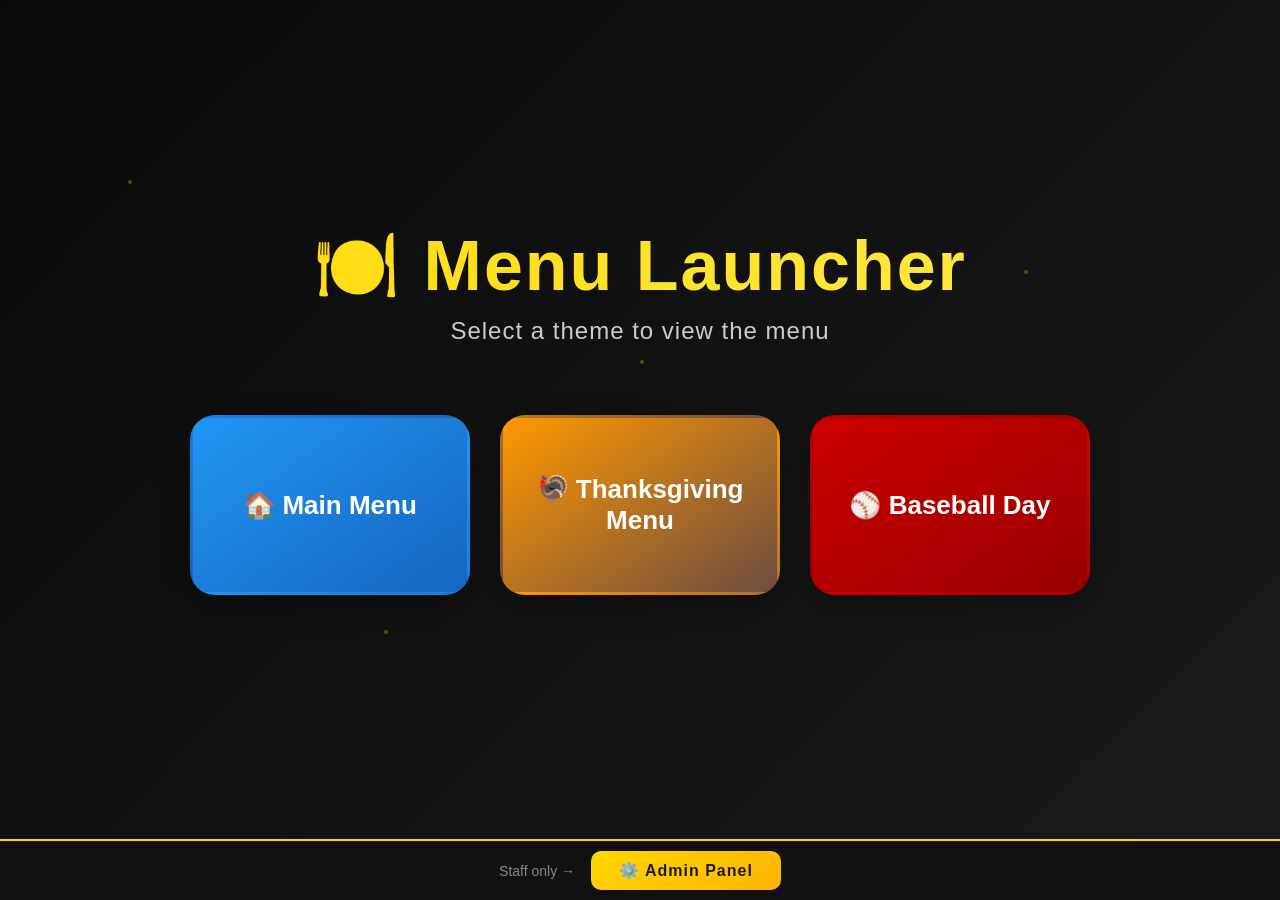
==== index.html @ f3fb2048 "Add files via upload" ====
<!DOCTYPE html>
<html lang="en">
<head>
<meta charset="UTF-8">
<meta name="viewport" content="width=device-width, initial-scale=1.0">
<title>Menu Launcher</title>
<style>
* { margin: 0; padding: 0; box-sizing: border-box; }

body {
  background: linear-gradient(135deg, #0a0a0a 0%, #1a1a1a 100%);
  color: white;
  font-family: 'Segoe UI', Tahoma, Geneva, Verdana, sans-serif;
  text-align: center;
  min-height: 100vh;
  display: flex;
  flex-direction: column;
  justify-content: center;
  align-items: center;
  padding: 20px 20px 80px;
  overflow-x: hidden;
}

@keyframes float {
  0%, 100% { transform: translateY(0px) rotate(0deg); }
  50% { transform: translateY(-20px) rotate(180deg); }
}
.background-decoration {
  position: fixed; top: 0; left: 0; width: 100%; height: 100%;
  overflow: hidden; z-index: 0; pointer-events: none;
}
.particle {
  position: absolute; width: 4px; height: 4px;
  background: rgba(255,215,0,0.3); border-radius: 50%;
  animation: float 6s infinite ease-in-out;
}
.particle:nth-child(1){left:10%;top:20%;animation-delay:0s}
.particle:nth-child(2){left:80%;top:30%;animation-delay:1s}
.particle:nth-child(3){left:30%;top:70%;animation-delay:2s}
.particle:nth-child(4){left:70%;top:60%;animation-delay:1.5s}
.particle:nth-child(5){left:50%;top:40%;animation-delay:0.5s}

.content-wrapper {
  position: relative; z-index: 1;
  width: 100%; max-width: 1200px;
  animation: fadeIn 0.8s ease-out;
}

h1 {
  font-size: clamp(40px, 8vw, 70px); margin-bottom: 10px;
  background: linear-gradient(135deg, #ffd700, #ffed4e);
  -webkit-background-clip: text; -webkit-text-fill-color: transparent; background-clip: text;
  animation: titleGlow 3s ease-in-out infinite;
  font-weight: 800; letter-spacing: 2px;
}
@keyframes titleGlow {
  0%,100%{filter:drop-shadow(0 0 10px rgba(255,215,0,.5))}
  50%    {filter:drop-shadow(0 0 20px rgba(255,215,0,.8))}
}
.subtitle { font-size: clamp(18px,3vw,24px); margin-bottom: 50px; color: #ccc; letter-spacing: 1px; }

/* ── Launcher buttons ── */
.launcher { display: flex; justify-content: center; gap: 30px; flex-wrap: wrap; padding: 20px; }

.button {
  width: 280px; height: 180px; border-radius: 25px;
  font-size: 26px; font-weight: bold; cursor: pointer;
  border: 3px solid transparent;
  transition: all 0.4s cubic-bezier(0.175,0.885,0.32,1.275);
  position: relative; overflow: hidden;
  box-shadow: 0 10px 30px rgba(0,0,0,0.3);
  display: flex; align-items: center; justify-content: center;
  text-decoration: none; color: white;
}
.button::before {
  content:''; position:absolute; top:0; left:-100%; width:100%; height:100%;
  background: linear-gradient(90deg,transparent,rgba(255,255,255,0.2),transparent);
  transition: left 0.5s;
}
.button:hover::before { left: 100%; }
.button:hover { transform: translateY(-10px) scale(1.05); box-shadow: 0 20px 40px rgba(0,0,0,0.4); border-color: rgba(255,215,0,0.5); }
.button:active { transform: translateY(-5px) scale(1.02); }
.button:focus  { outline: 3px solid #ffd700; outline-offset: 3px; }

.main        { background: linear-gradient(145deg,#2196f3,#1565c0); }
.main:hover  { background: linear-gradient(145deg,#42a5f5,#1976d2); }
.christmas   { background: linear-gradient(145deg,#c62828,#2e7d32); }
.christmas:hover { background: linear-gradient(145deg,#e53935,#43a047); }
.thanksgiving{ background: linear-gradient(145deg,#ff9800,#6d4c41); }
.thanksgiving:hover { background: linear-gradient(145deg,#ffa726,#795548); }
.baseball    { background: linear-gradient(145deg,#cc0000,#990000); }
.baseball:hover { background: linear-gradient(145deg,#e60000,#cc0000); }

.button:nth-child(1){animation:fadeIn .6s ease-out .2s backwards}
.button:nth-child(2){animation:fadeIn .6s ease-out .4s backwards}
.button:nth-child(3){animation:fadeIn .6s ease-out .6s backwards}
.button:nth-child(4){animation:fadeIn .6s ease-out .8s backwards}

/* ── Admin tab bar ── */
.admin-tab-bar {
  position: fixed; bottom: 0; left: 0; right: 0;
  background: #111; border-top: 2px solid #ffd700;
  display: flex; align-items: center; justify-content: center; gap: 16px;
  padding: 10px 20px; z-index: 100;
}
.admin-tab-bar-label { color: #888; font-size: 14px; }
.admin-open-btn {
  background: linear-gradient(145deg,#ffd700,#ffb300);
  color: #1a1a1a; font-size: 16px; font-weight: bold;
  border: none; border-radius: 10px; padding: 10px 28px;
  cursor: pointer; transition: all 0.3s; letter-spacing: 1px;
}
.admin-open-btn:hover { background: linear-gradient(145deg,#ffed4e,#ffd700); transform: translateY(-2px); box-shadow: 0 4px 14px rgba(255,215,0,0.4); }

/* ── Admin overlay ── */
#adminOverlay {
  display: none; position: fixed; inset: 0;
  background: rgba(0,0,0,0.88); z-index: 200;
  overflow-y: auto; padding: 30px 20px 80px;
}
#adminOverlay.open { display: block; }

.admin-panel {
  max-width: 920px; margin: 0 auto;
  background: #1e1e1e; border: 2px solid #ffd700;
  border-radius: 20px; padding: 30px;
  animation: fadeIn 0.3s ease-out;
}
.admin-panel-header { display: flex; align-items: flex-start; justify-content: space-between; margin-bottom: 6px; }
.admin-panel h2 { font-size: 30px; color: #ffd700; letter-spacing: 2px; }
.admin-sub { color: #888; font-size: 13px; margin-bottom: 22px; }
.close-admin-btn {
  background: #2a2a2a; color: #fff; border: 1px solid #444;
  border-radius: 8px; padding: 8px 16px; font-size: 15px;
  cursor: pointer; transition: all 0.2s; flex-shrink: 0;
}
.close-admin-btn:hover { background: #444; }

/* Category tabs */
.admin-tabs { display: flex; gap: 6px; flex-wrap: wrap; margin-bottom: 20px; border-bottom: 2px solid #2a2a2a; padding-bottom: 10px; }
.admin-tab {
  padding: 8px 16px; border-radius: 8px 8px 0 0; border: none;
  background: #2a2a2a; color: #888; font-size: 14px; font-weight: bold;
  cursor: pointer; transition: all 0.2s;
}
.admin-tab.active,.admin-tab:hover { background: #ffd700; color: #1a1a1a; }

.admin-section { display: none; }
.admin-section.active { display: block; }

/* Item rows */
.admin-item-list { display: flex; flex-direction: column; gap: 8px; margin-bottom: 20px; max-height: 340px; overflow-y: auto; padding-right: 4px; }
.admin-item-row {
  display: flex; align-items: center; gap: 10px;
  background: #252525; border: 1px solid #383838; border-radius: 10px; padding: 10px 14px;
  transition: border-color 0.2s;
}
.admin-item-row:hover { border-color: #ffd700; }
.admin-item-row img { width: 48px; height: 48px; object-fit: cover; border-radius: 8px; border: 2px solid #444; flex-shrink: 0; }
.admin-item-info { flex: 1; text-align: left; min-width: 0; }
.admin-item-info .iname { font-size: 15px; font-weight: bold; color: #fff; white-space: nowrap; overflow: hidden; text-overflow: ellipsis; }
.admin-item-info .iprice { font-size: 13px; color: #ffd700; }
.admin-item-actions { display: flex; gap: 6px; align-items: center; flex-shrink: 0; }

.oos-toggle { padding: 5px 11px; border-radius: 6px; border: none; font-size: 11px; font-weight: bold; cursor: pointer; transition: all 0.2s; white-space: nowrap; }
.oos-toggle.in-stock  { background: #2e7d32; color: #fff; }
.oos-toggle.out-stock { background: #b71c1c; color: #fff; }
.oos-toggle:hover { opacity: 0.85; transform: scale(1.04); }
.edit-btn-a { padding: 5px 11px; background: #1565c0; color: #fff; border: none; border-radius: 6px; font-size: 13px; cursor: pointer; transition: all 0.2s; }
.edit-btn-a:hover { background: #1e88e5; }
.del-btn-a  { padding: 5px 9px; background: #7a0c02; color: #fff; border: none; border-radius: 6px; font-size: 14px; cursor: pointer; transition: all 0.2s; }
.del-btn-a:hover { background: #c62828; }

/* Add form */
.add-item-form { background: #242424; border: 1px solid #333; border-radius: 12px; padding: 18px; }
.add-item-form h3 { color: #ffd700; margin-bottom: 14px; font-size: 16px; }
.form-row { display: grid; grid-template-columns: 1fr 1fr; gap: 10px; margin-bottom: 10px; }
.form-row.full { grid-template-columns: 1fr; }
.form-group { display: flex; flex-direction: column; gap: 4px; text-align: left; }
.form-group label { font-size: 12px; color: #999; font-weight: bold; text-transform: uppercase; letter-spacing: .5px; }
.form-group input, .form-group select {
  padding: 9px 12px; border-radius: 8px; border: 2px solid #383838;
  background: #1a1a1a; color: #fff; font-size: 14px; transition: border-color 0.2s;
}
.form-group input:focus, .form-group select:focus { outline: none; border-color: #ffd700; }
.add-btn-a {
  width: 100%; padding: 11px; background: linear-gradient(145deg,#ffd700,#ffb300);
  color: #1a1a1a; border: none; border-radius: 10px; font-size: 16px; font-weight: bold;
  cursor: pointer; margin-top: 4px; transition: all 0.3s;
}
.add-btn-a:hover { background: linear-gradient(145deg,#ffed4e,#ffd700); transform: translateY(-2px); }

/* Status bar */
.status-bar { text-align: center; font-size: 13px; color: #777; margin-top: 18px; padding: 8px 12px; background: #141414; border-radius: 8px; border: 1px solid #2a2a2a; }
.status-bar b { color: #ffd700; }

/* Export */
.export-area { width: 100%; height: 220px; background: #111; color: #7fff7f; border: 1px solid #2a2a2a; border-radius: 8px; padding: 12px; font-size: 12px; font-family: monospace; resize: vertical; margin-top: 10px; }
.export-row { display: flex; gap: 10px; margin-top: 10px; flex-wrap: wrap; }
.exp-btn { padding: 10px 20px; color: #fff; border: none; border-radius: 8px; font-size: 14px; font-weight: bold; cursor: pointer; transition: all 0.2s; }
.exp-btn.green { background: #2e7d32; }
.exp-btn.green:hover { background: #43a047; }
.exp-btn.blue  { background: #1565c0; }
.exp-btn.blue:hover  { background: #1e88e5; }

/* Edit modal */
#editModal { display: none; position: fixed; inset: 0; background: rgba(0,0,0,0.75); z-index: 300; align-items: center; justify-content: center; }
#editModal.open { display: flex; }
.edit-box { background: #1e1e1e; border: 2px solid #ffd700; border-radius: 16px; padding: 28px; width: 100%; max-width: 420px; animation: fadeIn 0.2s ease-out; }
.edit-box h3 { color: #ffd700; margin-bottom: 16px; font-size: 20px; }
.edit-field { width: 100%; padding: 9px 12px; border-radius: 8px; border: 2px solid #383838; background: #1a1a1a; color: #fff; font-size: 14px; margin-bottom: 12px; display: block; }
.edit-field:focus { outline: none; border-color: #ffd700; }
.edit-actions { display: flex; gap: 10px; margin-top: 6px; }
.save-edit { flex:1; padding:10px; background:linear-gradient(145deg,#ffd700,#ffb300); color:#1a1a1a; border:none; border-radius:8px; font-size:16px; font-weight:bold; cursor:pointer; }
.cancel-edit { padding:10px 18px; background:#2a2a2a; color:#fff; border:none; border-radius:8px; font-size:16px; cursor:pointer; }

@keyframes fadeIn { from{opacity:0;transform:translateY(14px)} to{opacity:1;transform:translateY(0)} }

@media(max-width:768px){
  .launcher{gap:20px;padding:10px}
  .button{width:100%;max-width:350px;height:150px;font-size:22px}
  .form-row{grid-template-columns:1fr}
  .admin-item-actions{flex-wrap:wrap}
}
</style>
</head>
<body>

<div class="background-decoration">
  <div class="particle"></div><div class="particle"></div><div class="particle"></div>
  <div class="particle"></div><div class="particle"></div>
</div>

<div class="content-wrapper">
  <h1>🍽️ Menu Launcher</h1>
  <p class="subtitle">Select a theme to view the menu</p>

  <div class="launcher">
    <a href="main/index.html"               class="button main"        aria-label="Main menu">🏠 Main Menu</a>
    <a href="Thanksgiving theme/index.html" class="button thanksgiving" aria-label="Thanksgiving menu">🦃 Thanksgiving Menu</a>
    <a href="Baseball theme/index.html"     class="button baseball"    aria-label="Baseball day menu">⚾ Baseball Day</a>
  </div>
</div>

<!-- ── Admin tab bar ── -->
<div class="admin-tab-bar">
  <span class="admin-tab-bar-label">Staff only →</span>
  <button class="admin-open-btn" onclick="openAdmin()">⚙️ Admin Panel</button>
</div>

<!-- ── Admin Overlay ── -->
<div id="adminOverlay">
  <div class="admin-panel">
    <div class="admin-panel-header">
      <div>
        <h2>⚙️ Admin Panel</h2>
        <p class="admin-sub">Add, edit, remove items & toggle stock. Use <b style="color:#ffd700">Export JSON</b> tab to save your changes to <b style="color:#ffd700">items.json</b>.</p>
      </div>
      <button class="close-admin-btn" onclick="closeAdmin()">✕ Close</button>
    </div>

    <div class="admin-tabs">
      <button class="admin-tab active" onclick="switchTab('foodColumn',this)">🌮 Food</button>
      <button class="admin-tab"        onclick="switchTab('drinkColumn',this)">🥤 Drinks</button>
      <button class="admin-tab"        onclick="switchTab('snackColumn',this)">🍬 Snacks</button>
      <button class="admin-tab"        onclick="switchTab('snackColumn2',this)">🍿 More Snacks</button>
      <button class="admin-tab"        onclick="switchTab('export',this)">📋 Export JSON</button>
    </div>

    <!-- Food -->
    <div class="admin-section active" id="tab-foodColumn">
      <div class="admin-item-list" id="list-foodColumn"></div>
      <div class="add-item-form">
        <h3>➕ Add to Food</h3>
        <div class="form-row">
          <div class="form-group"><label>Name</label><input type="text" id="add-name-foodColumn" placeholder="e.g., Hot Dog"></div>
          <div class="form-group"><label>Price</label><input type="text" id="add-price-foodColumn" placeholder="e.g., 3.00"></div>
        </div>
        <div class="form-row full">
          <div class="form-group"><label>Image Path</label><input type="text" id="add-img-foodColumn" placeholder="e.g., ../images/hotdog.jpg"></div>
        </div>
        <button class="add-btn-a" onclick="addItem('foodColumn')">➕ Add Item</button>
      </div>
    </div>

    <!-- Drinks -->
    <div class="admin-section" id="tab-drinkColumn">
      <div class="admin-item-list" id="list-drinkColumn"></div>
      <div class="add-item-form">
        <h3>➕ Add to Drinks</h3>
        <div class="form-row">
          <div class="form-group"><label>Name</label><input type="text" id="add-name-drinkColumn" placeholder="e.g., Lemonade"></div>
          <div class="form-group"><label>Price</label><input type="text" id="add-price-drinkColumn" placeholder="e.g., 2.00"></div>
        </div>
        <div class="form-row full">
          <div class="form-group"><label>Image Path</label><input type="text" id="add-img-drinkColumn" placeholder="e.g., ../images/lemonade.jpg"></div>
        </div>
        <button class="add-btn-a" onclick="addItem('drinkColumn')">➕ Add Item</button>
      </div>
    </div>

    <!-- Snacks -->
    <div class="admin-section" id="tab-snackColumn">
      <div class="admin-item-list" id="list-snackColumn"></div>
      <div class="add-item-form">
        <h3>➕ Add to Snacks</h3>
        <div class="form-row">
          <div class="form-group"><label>Name</label><input type="text" id="add-name-snackColumn" placeholder="e.g., Fruit Snacks"></div>
          <div class="form-group"><label>Price</label><input type="text" id="add-price-snackColumn" placeholder="e.g., 1.00"></div>
        </div>
        <div class="form-row full">
          <div class="form-group"><label>Image Path</label><input type="text" id="add-img-snackColumn" placeholder="e.g., ../images/fruitsnacks.jpg"></div>
        </div>
        <button class="add-btn-a" onclick="addItem('snackColumn')">➕ Add Item</button>
      </div>
    </div>

    <!-- More Snacks -->
    <div class="admin-section" id="tab-snackColumn2">
      <div class="admin-item-list" id="list-snackColumn2"></div>
      <div class="add-item-form">
        <h3>➕ Add to More Snacks</h3>
        <div class="form-row">
          <div class="form-group"><label>Name</label><input type="text" id="add-name-snackColumn2" placeholder="e.g., Trail Mix"></div>
          <div class="form-group"><label>Price</label><input type="text" id="add-price-snackColumn2" placeholder="e.g., 1.50"></div>
        </div>
        <div class="form-row full">
          <div class="form-group"><label>Image Path</label><input type="text" id="add-img-snackColumn2" placeholder="e.g., ../images/trailmix.jpg"></div>
        </div>
        <button class="add-btn-a" onclick="addItem('snackColumn2')">➕ Add Item</button>
      </div>
    </div>

    <!-- Export -->
    <div class="admin-section" id="tab-export">
      <p style="color:#888;margin-bottom:14px;line-height:1.6;">
        Changes you make here are <b style="color:#ffd700">live immediately</b> — all menu pages load from the same data.<br>
        Use the export below to save a backup or update <code style="background:#111;padding:2px 6px;border-radius:4px;color:#7fff7f">items.json</code> on disk so changes survive a browser reset.
      </p>
      <div class="export-row">
        <button class="exp-btn green" onclick="generateExport()">🔄 Generate JSON</button>
        <button class="exp-btn blue"  onclick="copyExport()">📋 Copy to Clipboard</button>
      </div>
      <textarea class="export-area" id="exportArea" readonly placeholder="Click Generate JSON..."></textarea>
    </div>

    <div class="status-bar" id="statusBar">
      Total items: <b id="totalCount">0</b> &nbsp;|&nbsp;
      Out of stock: <b id="oosCount">0</b> &nbsp;|&nbsp;
      Last saved: <b id="lastSaved">—</b>
    </div>
  </div>
</div>

<!-- Edit Modal -->
<div id="editModal">
  <div class="edit-box">
    <h3>✏️ Edit Item</h3>
    <label style="font-size:12px;color:#999;display:block;margin-bottom:4px;text-align:left">NAME</label>
    <input type="text" id="edit-name"  class="edit-field" placeholder="Item name">
    <label style="font-size:12px;color:#999;display:block;margin-bottom:4px;text-align:left">PRICE</label>
    <input type="text" id="edit-price" class="edit-field" placeholder="e.g., $3.00">
    <label style="font-size:12px;color:#999;display:block;margin-bottom:4px;text-align:left">IMAGE PATH</label>
    <input type="text" id="edit-img"   class="edit-field" placeholder="../images/example.jpg">
    <div class="edit-actions">
      <button class="save-edit"   onclick="saveEdit()">💾 Save</button>
      <button class="cancel-edit" onclick="closeEdit()">Cancel</button>
    </div>
  </div>
</div>

<script>
// ── Data: loaded from items.json, kept in sync via localStorage ───────────────
let menuData   = null;
let editTarget = null;

// Load items.json first, then overlay any adminMenuData changes on top
async function initAdminData() {
  let fromFile = null;
  try {
    const res = await fetch('items.json');
    if (res.ok) fromFile = await res.json();
  } catch(e) {}

  const fromStorage = localStorage.getItem('adminMenuData');

  if (fromStorage) {
    // localStorage wins — it has the latest admin edits
    menuData = JSON.parse(fromStorage);
  } else if (fromFile) {
    // First time opening admin — seed from items.json
    menuData = fromFile;
    // Normalize: items.json uses numeric prices, admin panel uses "$X.XX" strings
    ['foodColumn','drinkColumn','snackColumn','snackColumn2'].forEach(col => {
      (menuData[col]||[]).forEach(item => {
        if (typeof item.price === 'number') item.price = '$' + item.price.toFixed(2);
        // items.json uses "img" key; ensure compatibility
        if (!item.img && item.image) item.img = item.image;
        if (item.outOfStock === undefined) item.outOfStock = false;
      });
    });
    saveData(); // persist to localStorage so future opens use this
  } else {
    // No items.json and no localStorage — show empty state
    menuData = { foodColumn:[], drinkColumn:[], snackColumn:[], snackColumn2:[] };
  }

  renderAll();
  updateStatus();
}

// ── Persist & status ─────────────────────────────────────────────────────────
function saveData() {
  localStorage.setItem('adminMenuData', JSON.stringify(menuData));
  const t = new Date();
  document.getElementById('lastSaved').textContent = t.toLocaleTimeString([],{hour:'2-digit',minute:'2-digit'});
  updateStatus();
}

function updateStatus() {
  let total=0, oos=0;
  Object.values(menuData).forEach(col => col.forEach(i => { total++; if(i.outOfStock) oos++; }));
  document.getElementById('totalCount').textContent = total;
  document.getElementById('oosCount').textContent   = oos;
}

// ── Render item list ─────────────────────────────────────────────────────────
function renderList(col) {
  const el = document.getElementById('list-'+col);
  el.innerHTML = '';
  (menuData[col]||[]).forEach((item, idx) => {
    const row = document.createElement('div');
    row.className = 'admin-item-row';
    row.innerHTML = `
      <img src="${item.img}" alt="${item.name}"
        onerror="this.src='data:image/svg+xml,<svg xmlns=%22http://www.w3.org/2000/svg%22 width=%2248%22 height=%2248%22><rect width=%2248%22 height=%2248%22 fill=%22%23333%22/><text x=%2224%22 y=%2230%22 text-anchor=%22middle%22 fill=%22%23888%22 font-size=%2218%22>?</text></svg>'">
      <div class="admin-item-info">
        <div class="iname">${item.name}</div>
        <div class="iprice">${item.price}</div>
      </div>
      <div class="admin-item-actions">
        <button class="oos-toggle ${item.outOfStock?'out-stock':'in-stock'}" onclick="toggleOOS('${col}',${idx})">
          ${item.outOfStock ? '❌ Out' : '✅ In Stock'}
        </button>
        <button class="edit-btn-a" onclick="openEdit('${col}',${idx})">✏️</button>
        <button class="del-btn-a"  onclick="deleteItem('${col}',${idx})">🗑</button>
      </div>`;
    el.appendChild(row);
  });
  updateStatus();
}

function renderAll() {
  if (!menuData) return;
  ['foodColumn','drinkColumn','snackColumn','snackColumn2'].forEach(renderList);
}

// ── Tab switching ────────────────────────────────────────────────────────────
function switchTab(tab, btn) {
  document.querySelectorAll('.admin-tab').forEach(t => t.classList.remove('active'));
  btn.classList.add('active');
  document.querySelectorAll('.admin-section').forEach(s => s.classList.remove('active'));
  document.getElementById('tab-'+tab).classList.add('active');
}

// ── CRUD ─────────────────────────────────────────────────────────────────────
function toggleOOS(col, idx) {
  menuData[col][idx].outOfStock = !menuData[col][idx].outOfStock;
  saveData(); renderList(col);
}

function deleteItem(col, idx) {
  if (!confirm(`Remove "${menuData[col][idx].name}"?`)) return;
  menuData[col].splice(idx, 1);
  saveData(); renderList(col);
}

function addItem(col) {
  const name  = document.getElementById('add-name-'+col).value.trim();
  const price = document.getElementById('add-price-'+col).value.trim();
  const img   = document.getElementById('add-img-'+col).value.trim();
  if (!name||!price||!img) { alert('Please fill in all fields.'); return; }
  menuData[col].push({ name, price: price.startsWith('$')?price:'$'+price, img, outOfStock:false });
  saveData(); renderList(col);
  ['name','price','img'].forEach(f => document.getElementById('add-'+f+'-'+col).value='');
}

// ── Edit modal ───────────────────────────────────────────────────────────────
function openEdit(col, idx) {
  editTarget = {col, idx};
  const item = menuData[col][idx];
  document.getElementById('edit-name').value  = item.name;
  document.getElementById('edit-price').value = item.price;
  document.getElementById('edit-img').value   = item.img;
  document.getElementById('editModal').classList.add('open');
}

function saveEdit() {
  if (!editTarget) return;
  const {col, idx} = editTarget;
  const price = document.getElementById('edit-price').value.trim();
  menuData[col][idx] = {
    ...menuData[col][idx],
    name:  document.getElementById('edit-name').value.trim(),
    price: price.startsWith('$') ? price : '$'+price,
    img:   document.getElementById('edit-img').value.trim()
  };
  saveData(); renderList(col); closeEdit();
}

function closeEdit() {
  document.getElementById('editModal').classList.remove('open');
  editTarget = null;
}

// ── Admin open/close ─────────────────────────────────────────────────────────
let adminInitialized = false;
function openAdmin() {
  document.getElementById('adminOverlay').classList.add('open');
  if (!adminInitialized) {
    adminInitialized = true;
    initAdminData();
  } else {
    renderAll();
  }
}
function closeAdmin() { document.getElementById('adminOverlay').classList.remove('open'); }

// ── Export ───────────────────────────────────────────────────────────────────
function generateExport() {
  document.getElementById('exportArea').value = JSON.stringify(menuData, null, 2);
}
function copyExport() {
  const area = document.getElementById('exportArea');
  if (!area.value) generateExport();
  navigator.clipboard.writeText(area.value)
    .then(() => alert('✅ Copied! Paste this into items.json to save permanently.'))
    .catch(() => { area.select(); document.execCommand('copy'); alert('✅ Copied!'); });
}
</script>
</body>
</html>
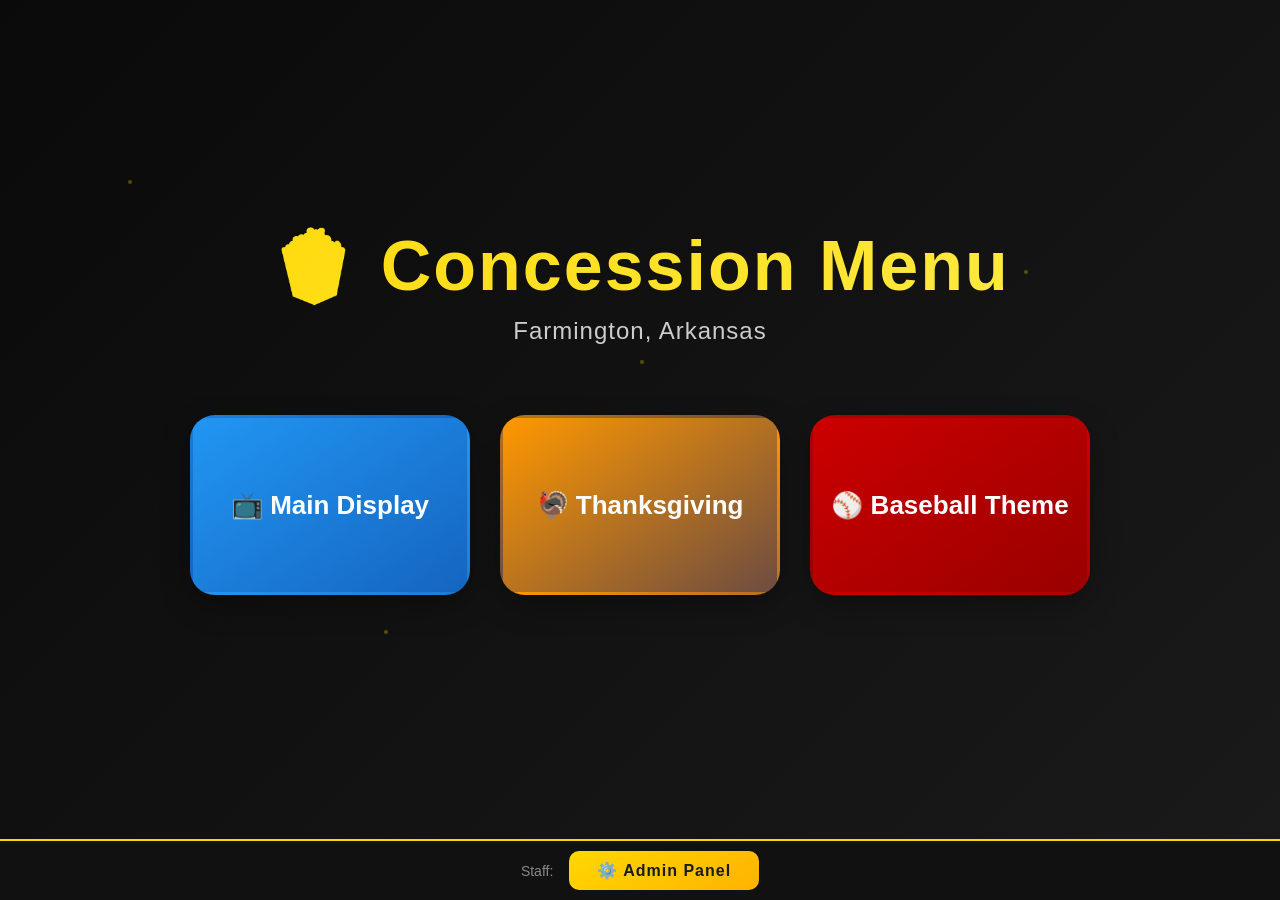
==== commit 244858a7: "Add files via upload" ====
--- a/index.html
+++ b/index.html
@@ -3,7 +3,7 @@
 <head>
 <meta charset="UTF-8">
 <meta name="viewport" content="width=device-width, initial-scale=1.0">
-<title>Menu Launcher</title>
+<title>Menu Launcher - Farmington Concession Stand</title>
 <style>
 * { margin: 0; padding: 0; box-sizing: border-box; }
 
@@ -84,8 +84,6 @@
 
 .main        { background: linear-gradient(145deg,#2196f3,#1565c0); }
 .main:hover  { background: linear-gradient(145deg,#42a5f5,#1976d2); }
-.christmas   { background: linear-gradient(145deg,#c62828,#2e7d32); }
-.christmas:hover { background: linear-gradient(145deg,#e53935,#43a047); }
 .thanksgiving{ background: linear-gradient(145deg,#ff9800,#6d4c41); }
 .thanksgiving:hover { background: linear-gradient(145deg,#ffa726,#795548); }
 .baseball    { background: linear-gradient(145deg,#cc0000,#990000); }
@@ -95,6 +93,8 @@
 .button:nth-child(2){animation:fadeIn .6s ease-out .4s backwards}
 .button:nth-child(3){animation:fadeIn .6s ease-out .6s backwards}
 .button:nth-child(4){animation:fadeIn .6s ease-out .8s backwards}
+
+@keyframes fadeIn { from{opacity:0;transform:scale(0.9)} to{opacity:1;transform:scale(1)} }
 
 /* ── Admin tab bar ── */
 .admin-tab-bar {
@@ -115,7 +115,7 @@
 /* ── Admin overlay ── */
 #adminOverlay {
   display: none; position: fixed; inset: 0;
-  background: rgba(0,0,0,0.88); z-index: 200;
+  background: rgba(0,0,0,0.95); z-index: 200;
   overflow-y: auto; padding: 30px 20px 80px;
 }
 #adminOverlay.open { display: block; }
@@ -136,6 +136,14 @@
 }
 .close-admin-btn:hover { background: #444; }
 
+/* Sync status */
+.sync-status {
+  display: inline-block; padding: 6px 12px; border-radius: 6px;
+  font-size: 12px; font-weight: bold; margin-left: 12px;
+}
+.sync-status.synced { background: #2e7d32; color: white; }
+.sync-status.modified { background: #ff9800; color: white; }
+
 /* Category tabs */
 .admin-tabs { display: flex; gap: 6px; flex-wrap: wrap; margin-bottom: 20px; border-bottom: 2px solid #2a2a2a; padding-bottom: 10px; }
 .admin-tab {
@@ -148,14 +156,24 @@
 .admin-section { display: none; }
 .admin-section.active { display: block; }
 
+/* Stats bar */
+.stats-bar {
+  display: flex; gap: 20px; justify-content: center; flex-wrap: wrap;
+  background: #252525; border-radius: 10px; padding: 12px 20px;
+  margin-bottom: 20px; border: 1px solid #383838;
+}
+.stat-item { text-align: center; }
+.stat-label { font-size: 11px; color: #888; text-transform: uppercase; letter-spacing: 0.5px; }
+.stat-value { font-size: 20px; font-weight: bold; color: #ffd700; margin-top: 2px; }
+
 /* Item rows */
 .admin-item-list { display: flex; flex-direction: column; gap: 8px; margin-bottom: 20px; max-height: 340px; overflow-y: auto; padding-right: 4px; }
 .admin-item-row {
   display: flex; align-items: center; gap: 10px;
   background: #252525; border: 1px solid #383838; border-radius: 10px; padding: 10px 14px;
-  transition: border-color 0.2s;
-}
-.admin-item-row:hover { border-color: #ffd700; }
+  transition: all 0.2s;
+}
+.admin-item-row:hover { border-color: #ffd700; background: #2a2a2a; }
 .admin-item-row img { width: 48px; height: 48px; object-fit: cover; border-radius: 8px; border: 2px solid #444; flex-shrink: 0; }
 .admin-item-info { flex: 1; text-align: left; min-width: 0; }
 .admin-item-info .iname { font-size: 15px; font-weight: bold; color: #fff; white-space: nowrap; overflow: hidden; text-overflow: ellipsis; }
@@ -185,170 +203,251 @@
 .form-group input:focus, .form-group select:focus { outline: none; border-color: #ffd700; }
 .add-btn-a {
   width: 100%; padding: 11px; background: linear-gradient(145deg,#ffd700,#ffb300);
-  color: #1a1a1a; border: none; border-radius: 10px; font-size: 16px; font-weight: bold;
-  cursor: pointer; margin-top: 4px; transition: all 0.3s;
-}
-.add-btn-a:hover { background: linear-gradient(145deg,#ffed4e,#ffd700); transform: translateY(-2px); }
-
-/* Status bar */
-.status-bar { text-align: center; font-size: 13px; color: #777; margin-top: 18px; padding: 8px 12px; background: #141414; border-radius: 8px; border: 1px solid #2a2a2a; }
-.status-bar b { color: #ffd700; }
-
-/* Export */
-.export-area { width: 100%; height: 220px; background: #111; color: #7fff7f; border: 1px solid #2a2a2a; border-radius: 8px; padding: 12px; font-size: 12px; font-family: monospace; resize: vertical; margin-top: 10px; }
-.export-row { display: flex; gap: 10px; margin-top: 10px; flex-wrap: wrap; }
-.exp-btn { padding: 10px 20px; color: #fff; border: none; border-radius: 8px; font-size: 14px; font-weight: bold; cursor: pointer; transition: all 0.2s; }
-.exp-btn.green { background: #2e7d32; }
-.exp-btn.green:hover { background: #43a047; }
-.exp-btn.blue  { background: #1565c0; }
-.exp-btn.blue:hover  { background: #1e88e5; }
+  color: #1a1a1a; font-size: 14px; font-weight: bold; border: none;
+  border-radius: 8px; cursor: pointer; transition: all 0.2s; margin-top: 6px;
+}
+.add-btn-a:hover { background: linear-gradient(145deg,#ffed4e,#ffd700); transform: translateY(-1px); }
+
+/* Export section */
+.export-section { background: #242424; border: 1px solid #333; border-radius: 12px; padding: 18px; margin-top: 20px; }
+.export-section h3 { color: #ffd700; margin-bottom: 12px; font-size: 16px; }
+.export-section p { color: #aaa; font-size: 13px; margin-bottom: 12px; line-height: 1.5; }
+.export-area { width: 100%; height: 160px; background: #1a1a1a; color: #fff; border: 2px solid #383838; border-radius: 8px; padding: 12px; font-family: 'Courier New', monospace; font-size: 12px; resize: vertical; margin-bottom: 10px; }
+.export-area:focus { outline: none; border-color: #ffd700; }
+.export-buttons { display: flex; gap: 8px; flex-wrap: wrap; }
+.export-btn {
+  padding: 9px 18px; border-radius: 8px; border: none; font-size: 14px;
+  font-weight: bold; cursor: pointer; transition: all 0.2s;
+}
+.export-btn.primary { background: linear-gradient(145deg,#ffd700,#ffb300); color: #1a1a1a; }
+.export-btn.primary:hover { background: linear-gradient(145deg,#ffed4e,#ffd700); }
+.export-btn.secondary { background: #2a2a2a; color: #fff; border: 1px solid #444; }
+.export-btn.secondary:hover { background: #383838; }
+.export-btn.danger { background: #c62828; color: #fff; }
+.export-btn.danger:hover { background: #b71c1c; }
 
 /* Edit modal */
-#editModal { display: none; position: fixed; inset: 0; background: rgba(0,0,0,0.75); z-index: 300; align-items: center; justify-content: center; }
+#editModal {
+  display: none; position: fixed; inset: 0; background: rgba(0,0,0,0.9);
+  z-index: 300; align-items: center; justify-content: center; padding: 20px;
+}
 #editModal.open { display: flex; }
-.edit-box { background: #1e1e1e; border: 2px solid #ffd700; border-radius: 16px; padding: 28px; width: 100%; max-width: 420px; animation: fadeIn 0.2s ease-out; }
-.edit-box h3 { color: #ffd700; margin-bottom: 16px; font-size: 20px; }
-.edit-field { width: 100%; padding: 9px 12px; border-radius: 8px; border: 2px solid #383838; background: #1a1a1a; color: #fff; font-size: 14px; margin-bottom: 12px; display: block; }
+.edit-box {
+  background: #1e1e1e; border: 2px solid #ffd700; border-radius: 16px;
+  padding: 28px; width: 100%; max-width: 480px;
+  animation: fadeIn 0.3s ease-out;
+}
+.edit-box h3 { color: #ffd700; margin-bottom: 20px; font-size: 22px; }
+.edit-field {
+  width: 100%; padding: 10px 14px; margin-bottom: 14px;
+  background: #1a1a1a; color: #fff; border: 2px solid #383838;
+  border-radius: 8px; font-size: 14px; transition: border-color 0.2s;
+}
 .edit-field:focus { outline: none; border-color: #ffd700; }
-.edit-actions { display: flex; gap: 10px; margin-top: 6px; }
-.save-edit { flex:1; padding:10px; background:linear-gradient(145deg,#ffd700,#ffb300); color:#1a1a1a; border:none; border-radius:8px; font-size:16px; font-weight:bold; cursor:pointer; }
-.cancel-edit { padding:10px 18px; background:#2a2a2a; color:#fff; border:none; border-radius:8px; font-size:16px; cursor:pointer; }
-
-@keyframes fadeIn { from{opacity:0;transform:translateY(14px)} to{opacity:1;transform:translateY(0)} }
-
-@media(max-width:768px){
-  .launcher{gap:20px;padding:10px}
-  .button{width:100%;max-width:350px;height:150px;font-size:22px}
-  .form-row{grid-template-columns:1fr}
-  .admin-item-actions{flex-wrap:wrap}
+.edit-actions { display: flex; gap: 10px; margin-top: 20px; }
+.save-edit, .cancel-edit {
+  flex: 1; padding: 11px; border-radius: 8px; border: none;
+  font-size: 15px; font-weight: bold; cursor: pointer; transition: all 0.2s;
+}
+.save-edit { background: linear-gradient(145deg,#ffd700,#ffb300); color: #1a1a1a; }
+.save-edit:hover { background: linear-gradient(145deg,#ffed4e,#ffd700); }
+.cancel-edit { background: #2a2a2a; color: #fff; }
+.cancel-edit:hover { background: #444; }
+
+@media(max-width:768px) {
+  .form-row { grid-template-columns: 1fr; }
+  .stats-bar { gap: 12px; }
 }
 </style>
 </head>
 <body>
 
 <div class="background-decoration">
-  <div class="particle"></div><div class="particle"></div><div class="particle"></div>
-  <div class="particle"></div><div class="particle"></div>
+  <div class="particle"></div>
+  <div class="particle"></div>
+  <div class="particle"></div>
+  <div class="particle"></div>
+  <div class="particle"></div>
 </div>
 
 <div class="content-wrapper">
-  <h1>🍽️ Menu Launcher</h1>
-  <p class="subtitle">Select a theme to view the menu</p>
+  <h1>🍿 Concession Menu</h1>
+  <p class="subtitle">Farmington, Arkansas</p>
 
   <div class="launcher">
-    <a href="main/index.html"               class="button main"        aria-label="Main menu">🏠 Main Menu</a>
-    <a href="Thanksgiving theme/index.html" class="button thanksgiving" aria-label="Thanksgiving menu">🦃 Thanksgiving Menu</a>
-    <a href="Baseball theme/index.html"     class="button baseball"    aria-label="Baseball day menu">⚾ Baseball Day</a>
+    <a href="main/index.html" class="button main">📺 Main Display</a>
+    <a href="Thanksgiving theme/index.html" class="button thanksgiving">🦃 Thanksgiving</a>
+    <a href="Baseball theme/index.html" class="button baseball">⚾ Baseball Theme</a>
   </div>
 </div>
 
-<!-- ── Admin tab bar ── -->
 <div class="admin-tab-bar">
-  <span class="admin-tab-bar-label">Staff only →</span>
+  <span class="admin-tab-bar-label">Staff:</span>
   <button class="admin-open-btn" onclick="openAdmin()">⚙️ Admin Panel</button>
 </div>
 
-<!-- ── Admin Overlay ── -->
+<!-- Admin Overlay -->
 <div id="adminOverlay">
   <div class="admin-panel">
     <div class="admin-panel-header">
       <div>
-        <h2>⚙️ Admin Panel</h2>
-        <p class="admin-sub">Add, edit, remove items & toggle stock. Use <b style="color:#ffd700">Export JSON</b> tab to save your changes to <b style="color:#ffd700">items.json</b>.</p>
+        <h2>⚙️ Menu Manager</h2>
       </div>
       <button class="close-admin-btn" onclick="closeAdmin()">✕ Close</button>
     </div>
+    <p class="admin-sub">
+      Manage all menu items • Changes save automatically
+      <span class="sync-status" id="syncStatus">Loading...</span>
+    </p>
+
+    <div class="stats-bar">
+      <div class="stat-item">
+        <div class="stat-label">Total Items</div>
+        <div class="stat-value" id="totalCount">0</div>
+      </div>
+      <div class="stat-item">
+        <div class="stat-label">Out of Stock</div>
+        <div class="stat-value" id="oosCount">0</div>
+      </div>
+      <div class="stat-item">
+        <div class="stat-label">Last Saved</div>
+        <div class="stat-value" id="lastSaved">--:--</div>
+      </div>
+    </div>
 
     <div class="admin-tabs">
-      <button class="admin-tab active" onclick="switchTab('foodColumn',this)">🌮 Food</button>
-      <button class="admin-tab"        onclick="switchTab('drinkColumn',this)">🥤 Drinks</button>
-      <button class="admin-tab"        onclick="switchTab('snackColumn',this)">🍬 Snacks</button>
-      <button class="admin-tab"        onclick="switchTab('snackColumn2',this)">🍿 More Snacks</button>
-      <button class="admin-tab"        onclick="switchTab('export',this)">📋 Export JSON</button>
-    </div>
-
-    <!-- Food -->
+      <button class="admin-tab active" onclick="switchTab('foodColumn',this)">🍔 Food</button>
+      <button class="admin-tab" onclick="switchTab('drinkColumn',this)">🥤 Drinks</button>
+      <button class="admin-tab" onclick="switchTab('snackColumn',this)">🍿 Snacks</button>
+      <button class="admin-tab" onclick="switchTab('snackColumn2',this)">🍪 More Snacks</button>
+      <button class="admin-tab" onclick="switchTab('export',this)">📤 Export/Backup</button>
+    </div>
+
+    <!-- Food Section -->
     <div class="admin-section active" id="tab-foodColumn">
       <div class="admin-item-list" id="list-foodColumn"></div>
       <div class="add-item-form">
-        <h3>➕ Add to Food</h3>
+        <h3>➕ Add Food Item</h3>
         <div class="form-row">
-          <div class="form-group"><label>Name</label><input type="text" id="add-name-foodColumn" placeholder="e.g., Hot Dog"></div>
-          <div class="form-group"><label>Price</label><input type="text" id="add-price-foodColumn" placeholder="e.g., 3.00"></div>
+          <div class="form-group">
+            <label>Name</label>
+            <input type="text" id="add-name-foodColumn" placeholder="e.g., Hot Dog">
+          </div>
+          <div class="form-group">
+            <label>Price</label>
+            <input type="text" id="add-price-foodColumn" placeholder="$3.00">
+          </div>
         </div>
         <div class="form-row full">
-          <div class="form-group"><label>Image Path</label><input type="text" id="add-img-foodColumn" placeholder="e.g., ../images/hotdog.jpg"></div>
-        </div>
-        <button class="add-btn-a" onclick="addItem('foodColumn')">➕ Add Item</button>
-      </div>
-    </div>
-
-    <!-- Drinks -->
+          <div class="form-group">
+            <label>Image Path</label>
+            <input type="text" id="add-img-foodColumn" placeholder="../images/hotdog.jpg">
+          </div>
+        </div>
+        <button class="add-btn-a" onclick="addItem('foodColumn')">Add Item</button>
+      </div>
+    </div>
+
+    <!-- Drinks Section -->
     <div class="admin-section" id="tab-drinkColumn">
       <div class="admin-item-list" id="list-drinkColumn"></div>
       <div class="add-item-form">
-        <h3>➕ Add to Drinks</h3>
+        <h3>➕ Add Drink Item</h3>
         <div class="form-row">
-          <div class="form-group"><label>Name</label><input type="text" id="add-name-drinkColumn" placeholder="e.g., Lemonade"></div>
-          <div class="form-group"><label>Price</label><input type="text" id="add-price-drinkColumn" placeholder="e.g., 2.00"></div>
+          <div class="form-group">
+            <label>Name</label>
+            <input type="text" id="add-name-drinkColumn" placeholder="e.g., Soda">
+          </div>
+          <div class="form-group">
+            <label>Price</label>
+            <input type="text" id="add-price-drinkColumn" placeholder="$2.00">
+          </div>
         </div>
         <div class="form-row full">
-          <div class="form-group"><label>Image Path</label><input type="text" id="add-img-drinkColumn" placeholder="e.g., ../images/lemonade.jpg"></div>
-        </div>
-        <button class="add-btn-a" onclick="addItem('drinkColumn')">➕ Add Item</button>
-      </div>
-    </div>
-
-    <!-- Snacks -->
+          <div class="form-group">
+            <label>Image Path</label>
+            <input type="text" id="add-img-drinkColumn" placeholder="../images/soda.jpg">
+          </div>
+        </div>
+        <button class="add-btn-a" onclick="addItem('drinkColumn')">Add Item</button>
+      </div>
+    </div>
+
+    <!-- Snacks Section -->
     <div class="admin-section" id="tab-snackColumn">
       <div class="admin-item-list" id="list-snackColumn"></div>
       <div class="add-item-form">
-        <h3>➕ Add to Snacks</h3>
+        <h3>➕ Add Snack Item</h3>
         <div class="form-row">
-          <div class="form-group"><label>Name</label><input type="text" id="add-name-snackColumn" placeholder="e.g., Fruit Snacks"></div>
-          <div class="form-group"><label>Price</label><input type="text" id="add-price-snackColumn" placeholder="e.g., 1.00"></div>
+          <div class="form-group">
+            <label>Name</label>
+            <input type="text" id="add-name-snackColumn" placeholder="e.g., Popcorn">
+          </div>
+          <div class="form-group">
+            <label>Price</label>
+            <input type="text" id="add-price-snackColumn" placeholder="$1.50">
+          </div>
         </div>
         <div class="form-row full">
-          <div class="form-group"><label>Image Path</label><input type="text" id="add-img-snackColumn" placeholder="e.g., ../images/fruitsnacks.jpg"></div>
-        </div>
-        <button class="add-btn-a" onclick="addItem('snackColumn')">➕ Add Item</button>
-      </div>
-    </div>
-
-    <!-- More Snacks -->
+          <div class="form-group">
+            <label>Image Path</label>
+            <input type="text" id="add-img-snackColumn" placeholder="../images/popcorn.jpg">
+          </div>
+        </div>
+        <button class="add-btn-a" onclick="addItem('snackColumn')">Add Item</button>
+      </div>
+    </div>
+
+    <!-- More Snacks Section -->
     <div class="admin-section" id="tab-snackColumn2">
       <div class="admin-item-list" id="list-snackColumn2"></div>
       <div class="add-item-form">
-        <h3>➕ Add to More Snacks</h3>
+        <h3>➕ Add Snack Item</h3>
         <div class="form-row">
-          <div class="form-group"><label>Name</label><input type="text" id="add-name-snackColumn2" placeholder="e.g., Trail Mix"></div>
-          <div class="form-group"><label>Price</label><input type="text" id="add-price-snackColumn2" placeholder="e.g., 1.50"></div>
+          <div class="form-group">
+            <label>Name</label>
+            <input type="text" id="add-name-snackColumn2" placeholder="e.g., Chips">
+          </div>
+          <div class="form-group">
+            <label>Price</label>
+            <input type="text" id="add-price-snackColumn2" placeholder="$1.00">
+          </div>
         </div>
         <div class="form-row full">
-          <div class="form-group"><label>Image Path</label><input type="text" id="add-img-snackColumn2" placeholder="e.g., ../images/trailmix.jpg"></div>
-        </div>
-        <button class="add-btn-a" onclick="addItem('snackColumn2')">➕ Add Item</button>
-      </div>
-    </div>
-
-    <!-- Export -->
+          <div class="form-group">
+            <label>Image Path</label>
+            <input type="text" id="add-img-snackColumn2" placeholder="../images/chips.jpg">
+          </div>
+        </div>
+        <button class="add-btn-a" onclick="addItem('snackColumn2')">Add Item</button>
+      </div>
+    </div>
+
+    <!-- Export Section -->
     <div class="admin-section" id="tab-export">
-      <p style="color:#888;margin-bottom:14px;line-height:1.6;">
-        Changes you make here are <b style="color:#ffd700">live immediately</b> — all menu pages load from the same data.<br>
-        Use the export below to save a backup or update <code style="background:#111;padding:2px 6px;border-radius:4px;color:#7fff7f">items.json</code> on disk so changes survive a browser reset.
-      </p>
-      <div class="export-row">
-        <button class="exp-btn green" onclick="generateExport()">🔄 Generate JSON</button>
-        <button class="exp-btn blue"  onclick="copyExport()">📋 Copy to Clipboard</button>
-      </div>
-      <textarea class="export-area" id="exportArea" readonly placeholder="Click Generate JSON..."></textarea>
-    </div>
-
-    <div class="status-bar" id="statusBar">
-      Total items: <b id="totalCount">0</b> &nbsp;|&nbsp;
-      Out of stock: <b id="oosCount">0</b> &nbsp;|&nbsp;
-      Last saved: <b id="lastSaved">—</b>
-    </div>
+      <div class="export-section">
+        <h3>📤 Export Menu Data</h3>
+        <p>Copy this JSON and save it to <strong>items.json</strong> to make your changes permanent. The TV displays will automatically pick up the new file.</p>
+        <textarea class="export-area" id="exportArea" readonly placeholder="Click 'Generate Export' to create JSON..."></textarea>
+        <div class="export-buttons">
+          <button class="export-btn primary" onclick="generateExport()">📋 Generate Export</button>
+          <button class="export-btn primary" onclick="copyExport()">📄 Copy to Clipboard</button>
+          <button class="export-btn secondary" onclick="downloadExport()">💾 Download JSON File</button>
+          <button class="export-btn danger" onclick="resetToJSON()">🔄 Reset to items.json</button>
+        </div>
+      </div>
+
+      <div class="export-section" style="margin-top: 16px;">
+        <h3>ℹ️ How It Works</h3>
+        <p style="line-height: 1.7;">
+          <strong>Live Edits:</strong> Your changes save to browser storage instantly.<br>
+          <strong>TV Displays:</strong> They check for live edits first, then fall back to items.json.<br>
+          <strong>Making It Permanent:</strong> Export your changes and save to items.json, then push to GitHub.<br>
+          <strong>Reset:</strong> Wipes all live edits and reloads from items.json.
+        </p>
+      </div>
+    </div>
+
   </div>
 </div>
 
@@ -370,81 +469,143 @@
 </div>
 
 <script>
-// ── Data: loaded from items.json, kept in sync via localStorage ───────────────
-let menuData   = null;
+// ═══════════════════════════════════════════════════════════════════════════
+// IMPROVED MENU MANAGEMENT SYSTEM
+// For TV Display at Farmington Concession Stand
+// ═══════════════════════════════════════════════════════════════════════════
+
+let menuData = null;
 let editTarget = null;
-
-// Load items.json first, then overlay any adminMenuData changes on top
+let originalData = null; // Track if data matches items.json
+
+// ── Initialize ───────────────────────────────────────────────────────────────
 async function initAdminData() {
   let fromFile = null;
+  
+  // Always try to load items.json for comparison
   try {
     const res = await fetch('items.json');
-    if (res.ok) fromFile = await res.json();
-  } catch(e) {}
+    if (res.ok) {
+      fromFile = await res.json();
+      originalData = JSON.stringify(fromFile);
+    }
+  } catch(e) {
+    console.warn('Could not load items.json:', e);
+  }
 
   const fromStorage = localStorage.getItem('adminMenuData');
 
   if (fromStorage) {
-    // localStorage wins — it has the latest admin edits
+    // Use localStorage data (live edits)
     menuData = JSON.parse(fromStorage);
+    updateSyncStatus(false); // Modified
   } else if (fromFile) {
-    // First time opening admin — seed from items.json
+    // First time - use items.json
     menuData = fromFile;
-    // Normalize: items.json uses numeric prices, admin panel uses "$X.XX" strings
-    ['foodColumn','drinkColumn','snackColumn','snackColumn2'].forEach(col => {
-      (menuData[col]||[]).forEach(item => {
-        if (typeof item.price === 'number') item.price = '$' + item.price.toFixed(2);
-        // items.json uses "img" key; ensure compatibility
-        if (!item.img && item.image) item.img = item.image;
-        if (item.outOfStock === undefined) item.outOfStock = false;
-      });
-    });
-    saveData(); // persist to localStorage so future opens use this
+    normalizeData();
+    saveData(); // Persist initial state
+    updateSyncStatus(true); // Synced
   } else {
-    // No items.json and no localStorage — show empty state
-    menuData = { foodColumn:[], drinkColumn:[], snackColumn:[], snackColumn2:[] };
+    // No data source - start empty
+    menuData = { 
+      foodColumn: [], 
+      drinkColumn: [], 
+      snackColumn: [], 
+      snackColumn2: [] 
+    };
+    updateSyncStatus(true);
   }
 
   renderAll();
   updateStatus();
 }
 
-// ── Persist & status ─────────────────────────────────────────────────────────
+// ── Data Normalization ───────────────────────────────────────────────────────
+function normalizeData() {
+  // Ensure consistent format for admin panel
+  ['foodColumn','drinkColumn','snackColumn','snackColumn2'].forEach(col => {
+    (menuData[col] || []).forEach(item => {
+      // Convert numeric prices to string format
+      if (typeof item.price === 'number') {
+        item.price = '$' + item.price.toFixed(2);
+      }
+      // Ensure price has $ prefix
+      if (item.price && !item.price.startsWith('$')) {
+        item.price = '$' + item.price;
+      }
+      // Normalize image field
+      if (!item.img && item.image) item.img = item.image;
+      // Ensure outOfStock field exists
+      if (item.outOfStock === undefined) item.outOfStock = false;
+    });
+  });
+}
+
+// ── Save & Status ────────────────────────────────────────────────────────────
 function saveData() {
   localStorage.setItem('adminMenuData', JSON.stringify(menuData));
+  
+  // Update timestamp
   const t = new Date();
-  document.getElementById('lastSaved').textContent = t.toLocaleTimeString([],{hour:'2-digit',minute:'2-digit'});
+  document.getElementById('lastSaved').textContent = 
+    t.toLocaleTimeString([], {hour:'2-digit', minute:'2-digit'});
+  
+  // Check if modified from original
+  const isModified = originalData && (JSON.stringify(menuData) !== originalData);
+  updateSyncStatus(!isModified);
+  
   updateStatus();
 }
 
+function updateSyncStatus(synced) {
+  const statusEl = document.getElementById('syncStatus');
+  if (synced) {
+    statusEl.textContent = '✓ Synced';
+    statusEl.className = 'sync-status synced';
+  } else {
+    statusEl.textContent = '⚠ Modified';
+    statusEl.className = 'sync-status modified';
+  }
+}
+
 function updateStatus() {
-  let total=0, oos=0;
-  Object.values(menuData).forEach(col => col.forEach(i => { total++; if(i.outOfStock) oos++; }));
+  let total = 0, oos = 0;
+  Object.values(menuData).forEach(col => {
+    (col || []).forEach(item => {
+      total++;
+      if (item.outOfStock) oos++;
+    });
+  });
   document.getElementById('totalCount').textContent = total;
-  document.getElementById('oosCount').textContent   = oos;
-}
-
-// ── Render item list ─────────────────────────────────────────────────────────
+  document.getElementById('oosCount').textContent = oos;
+}
+
+// ── Render Functions ─────────────────────────────────────────────────────────
 function renderList(col) {
-  const el = document.getElementById('list-'+col);
+  const el = document.getElementById('list-' + col);
+  if (!el) return;
+  
   el.innerHTML = '';
-  (menuData[col]||[]).forEach((item, idx) => {
+  (menuData[col] || []).forEach((item, idx) => {
     const row = document.createElement('div');
     row.className = 'admin-item-row';
     row.innerHTML = `
       <img src="${item.img}" alt="${item.name}"
-        onerror="this.src='data:image/svg+xml,<svg xmlns=%22http://www.w3.org/2000/svg%22 width=%2248%22 height=%2248%22><rect width=%2248%22 height=%2248%22 fill=%22%23333%22/><text x=%2224%22 y=%2230%22 text-anchor=%22middle%22 fill=%22%23888%22 font-size=%2218%22>?</text></svg>'">
+        onerror="this.src='data:image/svg+xml,%3Csvg xmlns=%22http://www.w3.org/2000/svg%22 width=%2248%22 height=%2248%22%3E%3Crect width=%2248%22 height=%2248%22 fill=%22%23333%22/%3E%3Ctext x=%2224%22 y=%2230%22 text-anchor=%22middle%22 fill=%22%23888%22 font-size=%2218%22%3E?%3C/text%3E%3C/svg%3E'">
       <div class="admin-item-info">
-        <div class="iname">${item.name}</div>
-        <div class="iprice">${item.price}</div>
+        <div class="iname">${escapeHtml(item.name)}</div>
+        <div class="iprice">${escapeHtml(item.price)}</div>
       </div>
       <div class="admin-item-actions">
-        <button class="oos-toggle ${item.outOfStock?'out-stock':'in-stock'}" onclick="toggleOOS('${col}',${idx})">
+        <button class="oos-toggle ${item.outOfStock ? 'out-stock' : 'in-stock'}" 
+                onclick="toggleOOS('${col}', ${idx})"
+                aria-label="${item.outOfStock ? 'Mark in stock' : 'Mark out of stock'}">
           ${item.outOfStock ? '❌ Out' : '✅ In Stock'}
         </button>
-        <button class="edit-btn-a" onclick="openEdit('${col}',${idx})">✏️</button>
-        <button class="del-btn-a"  onclick="deleteItem('${col}',${idx})">🗑</button>
-      </div>`;
+        <button class="edit-btn-a" onclick="openEdit('${col}', ${idx})" aria-label="Edit item">✏️</button>
+        <button class="del-btn-a" onclick="deleteItem('${col}', ${idx})" aria-label="Delete item">🗑</button>
+      </div>
+    `;
     el.appendChild(row);
   });
   updateStatus();
@@ -455,57 +616,86 @@
   ['foodColumn','drinkColumn','snackColumn','snackColumn2'].forEach(renderList);
 }
 
-// ── Tab switching ────────────────────────────────────────────────────────────
+// ── Tab Switching ────────────────────────────────────────────────────────────
 function switchTab(tab, btn) {
   document.querySelectorAll('.admin-tab').forEach(t => t.classList.remove('active'));
   btn.classList.add('active');
   document.querySelectorAll('.admin-section').forEach(s => s.classList.remove('active'));
-  document.getElementById('tab-'+tab).classList.add('active');
-}
-
-// ── CRUD ─────────────────────────────────────────────────────────────────────
+  document.getElementById('tab-' + tab).classList.add('active');
+}
+
+// ── CRUD Operations ──────────────────────────────────────────────────────────
 function toggleOOS(col, idx) {
   menuData[col][idx].outOfStock = !menuData[col][idx].outOfStock;
-  saveData(); renderList(col);
+  saveData();
+  renderList(col);
 }
 
 function deleteItem(col, idx) {
-  if (!confirm(`Remove "${menuData[col][idx].name}"?`)) return;
+  const item = menuData[col][idx];
+  if (!confirm(`Remove "${item.name}"?\n\nThis action cannot be undone.`)) return;
+  
   menuData[col].splice(idx, 1);
-  saveData(); renderList(col);
+  saveData();
+  renderList(col);
 }
 
 function addItem(col) {
-  const name  = document.getElementById('add-name-'+col).value.trim();
-  const price = document.getElementById('add-price-'+col).value.trim();
-  const img   = document.getElementById('add-img-'+col).value.trim();
-  if (!name||!price||!img) { alert('Please fill in all fields.'); return; }
-  menuData[col].push({ name, price: price.startsWith('$')?price:'$'+price, img, outOfStock:false });
-  saveData(); renderList(col);
-  ['name','price','img'].forEach(f => document.getElementById('add-'+f+'-'+col).value='');
-}
-
-// ── Edit modal ───────────────────────────────────────────────────────────────
+  const name = document.getElementById('add-name-' + col).value.trim();
+  const price = document.getElementById('add-price-' + col).value.trim();
+  const img = document.getElementById('add-img-' + col).value.trim();
+  
+  if (!name || !price || !img) {
+    alert('⚠️ Please fill in all fields (Name, Price, Image).');
+    return;
+  }
+  
+  // Ensure price has $ prefix
+  const formattedPrice = price.startsWith('$') ? price : '$' + price;
+  
+  menuData[col].push({
+    name: name,
+    price: formattedPrice,
+    img: img,
+    outOfStock: false
+  });
+  
+  saveData();
+  renderList(col);
+  
+  // Clear form
+  document.getElementById('add-name-' + col).value = '';
+  document.getElementById('add-price-' + col).value = '';
+  document.getElementById('add-img-' + col).value = '';
+}
+
+// ── Edit Modal ───────────────────────────────────────────────────────────────
 function openEdit(col, idx) {
-  editTarget = {col, idx};
+  editTarget = { col, idx };
   const item = menuData[col][idx];
-  document.getElementById('edit-name').value  = item.name;
+  
+  document.getElementById('edit-name').value = item.name;
   document.getElementById('edit-price').value = item.price;
-  document.getElementById('edit-img').value   = item.img;
+  document.getElementById('edit-img').value = item.img;
   document.getElementById('editModal').classList.add('open');
 }
 
 function saveEdit() {
   if (!editTarget) return;
-  const {col, idx} = editTarget;
+  
+  const { col, idx } = editTarget;
   const price = document.getElementById('edit-price').value.trim();
+  
   menuData[col][idx] = {
     ...menuData[col][idx],
-    name:  document.getElementById('edit-name').value.trim(),
-    price: price.startsWith('$') ? price : '$'+price,
-    img:   document.getElementById('edit-img').value.trim()
+    name: document.getElementById('edit-name').value.trim(),
+    price: price.startsWith('$') ? price : '$' + price,
+    img: document.getElementById('edit-img').value.trim()
   };
-  saveData(); renderList(col); closeEdit();
+  
+  saveData();
+  renderList(col);
+  closeEdit();
 }
 
 function closeEdit() {
@@ -513,8 +703,9 @@
   editTarget = null;
 }
 
-// ── Admin open/close ─────────────────────────────────────────────────────────
+// ── Admin Panel Control ──────────────────────────────────────────────────────
 let adminInitialized = false;
+
 function openAdmin() {
   document.getElementById('adminOverlay').classList.add('open');
   if (!adminInitialized) {
@@ -524,19 +715,85 @@
     renderAll();
   }
 }
-function closeAdmin() { document.getElementById('adminOverlay').classList.remove('open'); }
-
-// ── Export ───────────────────────────────────────────────────────────────────
+
+function closeAdmin() {
+  document.getElementById('adminOverlay').classList.remove('open');
+}
+
+// ── Export Functions ─────────────────────────────────────────────────────────
 function generateExport() {
-  document.getElementById('exportArea').value = JSON.stringify(menuData, null, 2);
-}
+  const exportData = JSON.parse(JSON.stringify(menuData)); // Deep copy
+  
+  // Format for items.json (clean format)
+  const formatted = JSON.stringify(exportData, null, 2);
+  document.getElementById('exportArea').value = formatted;
+}
+
 function copyExport() {
   const area = document.getElementById('exportArea');
   if (!area.value) generateExport();
+  
   navigator.clipboard.writeText(area.value)
-    .then(() => alert('✅ Copied! Paste this into items.json to save permanently.'))
-    .catch(() => { area.select(); document.execCommand('copy'); alert('✅ Copied!'); });
-}
+    .then(() => {
+      alert('✅ JSON copied to clipboard!\n\nNext steps:\n1. Open items.json in your code editor\n2. Replace all contents with the copied JSON\n3. Save the file\n4. Push to GitHub to update the TV displays');
+    })
+    .catch(() => {
+      // Fallback for older browsers
+      area.select();
+      document.execCommand('copy');
+      alert('✅ JSON copied!');
+    });
+}
+
+function downloadExport() {
+  if (!document.getElementById('exportArea').value) generateExport();
+  
+  const data = document.getElementById('exportArea').value;
+  const blob = new Blob([data], { type: 'application/json' });
+  const url = URL.createObjectURL(blob);
+  const a = document.createElement('a');
+  a.href = url;
+  a.download = 'items.json';
+  document.body.appendChild(a);
+  a.click();
+  document.body.removeChild(a);
+  URL.revokeObjectURL(url);
+  
+  alert('✅ Downloaded items.json!\n\nUpload this file to your GitHub repository to update the TV displays.');
+}
+
+async function resetToJSON() {
+  if (!confirm('⚠️ RESET TO ORIGINAL\n\nThis will:\n• Delete all live edits\n• Reload fresh data from items.json\n• Cannot be undone\n\nContinue?')) {
+    return;
+  }
+  
+  localStorage.removeItem('adminMenuData');
+  menuData = null;
+  await initAdminData();
+  alert('✅ Data reset successfully!\n\nAll live edits have been cleared. Now showing data from items.json.');
+}
+
+// ── Utility Functions ────────────────────────────────────────────────────────
+function escapeHtml(unsafe) {
+  return unsafe
+    .replace(/&/g, "&amp;")
+    .replace(/</g, "&lt;")
+    .replace(/>/g, "&gt;")
+    .replace(/"/g, "&quot;")
+    .replace(/'/g, "&#039;");
+}
+
+// ── Keyboard Shortcuts (Optional) ────────────────────────────────────────────
+document.addEventListener('keydown', (e) => {
+  // Escape key closes modals
+  if (e.key === 'Escape') {
+    if (document.getElementById('editModal').classList.contains('open')) {
+      closeEdit();
+    } else if (document.getElementById('adminOverlay').classList.contains('open')) {
+      closeAdmin();
+    }
+  }
+});
 </script>
 </body>
 </html>
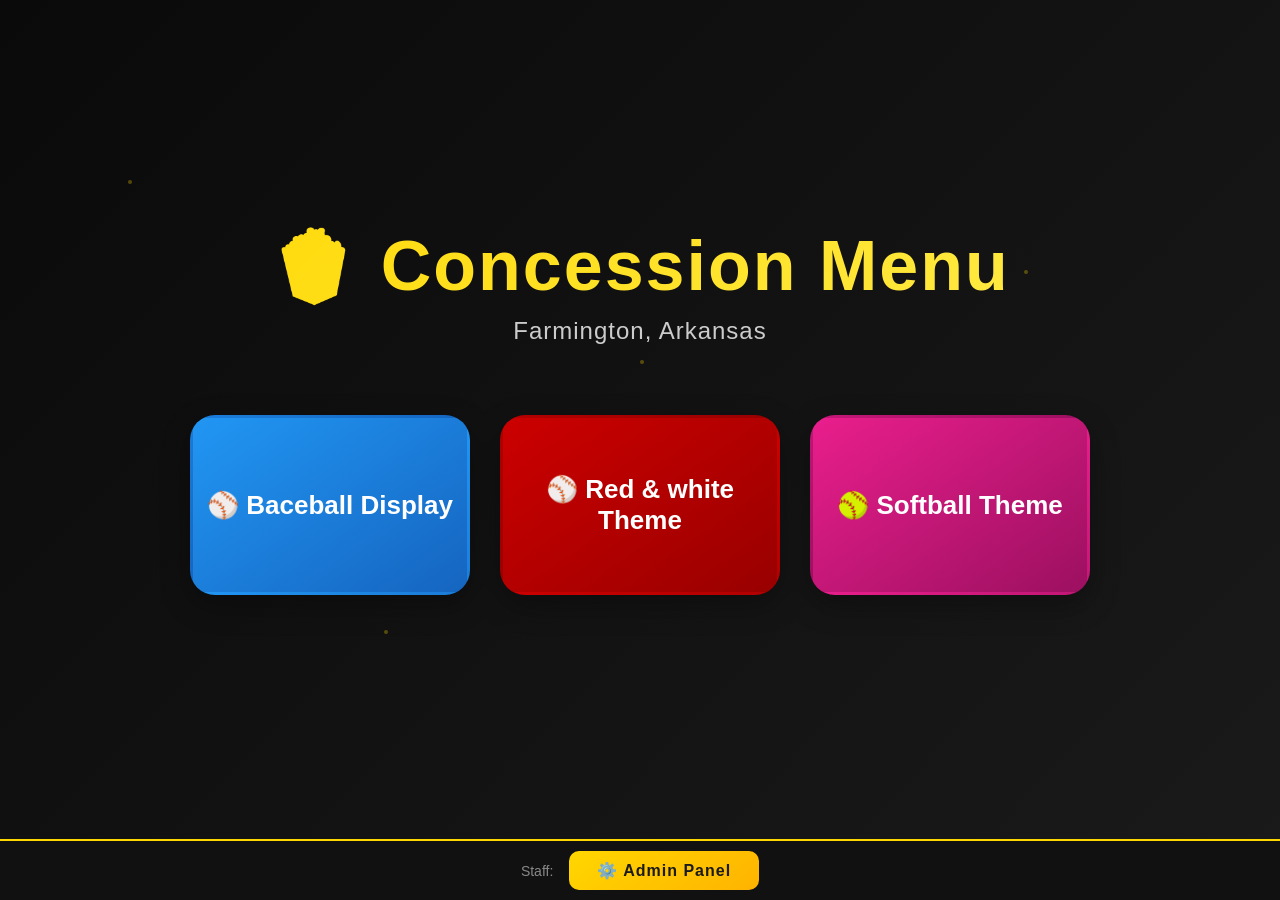
==== commit cb6a1b7b: "Add files via upload" ====
--- a/index.html
+++ b/index.html
@@ -88,6 +88,8 @@
 .thanksgiving:hover { background: linear-gradient(145deg,#ffa726,#795548); }
 .baseball    { background: linear-gradient(145deg,#cc0000,#990000); }
 .baseball:hover { background: linear-gradient(145deg,#e60000,#cc0000); }
+.softball    { background: linear-gradient(145deg,#e91e8c,#9c1060); }
+.softball:hover { background: linear-gradient(145deg,#f06aad,#e91e8c); }
 
 .button:nth-child(1){animation:fadeIn .6s ease-out .2s backwards}
 .button:nth-child(2){animation:fadeIn .6s ease-out .4s backwards}
@@ -275,9 +277,9 @@
   <p class="subtitle">Farmington, Arkansas</p>
 
   <div class="launcher">
-    <a href="main/index.html" class="button main">📺 Main Display</a>
-    <a href="Thanksgiving theme/index.html" class="button thanksgiving">🦃 Thanksgiving</a>
-    <a href="Baseball theme/index.html" class="button baseball">⚾ Baseball Theme</a>
+    <a href="baceball theme\index.html" class="button main">⚾ Baceball Display</a>
+    <a href="red & white theme/index.html" class="button baseball">⚾ Red & white Theme</a>
+    <a href="softball theme/index.html" class="button softball">🥎 Softball Theme</a>
   </div>
 </div>
 
@@ -796,4 +798,4 @@
 });
 </script>
 </body>
-</html>
+</html>
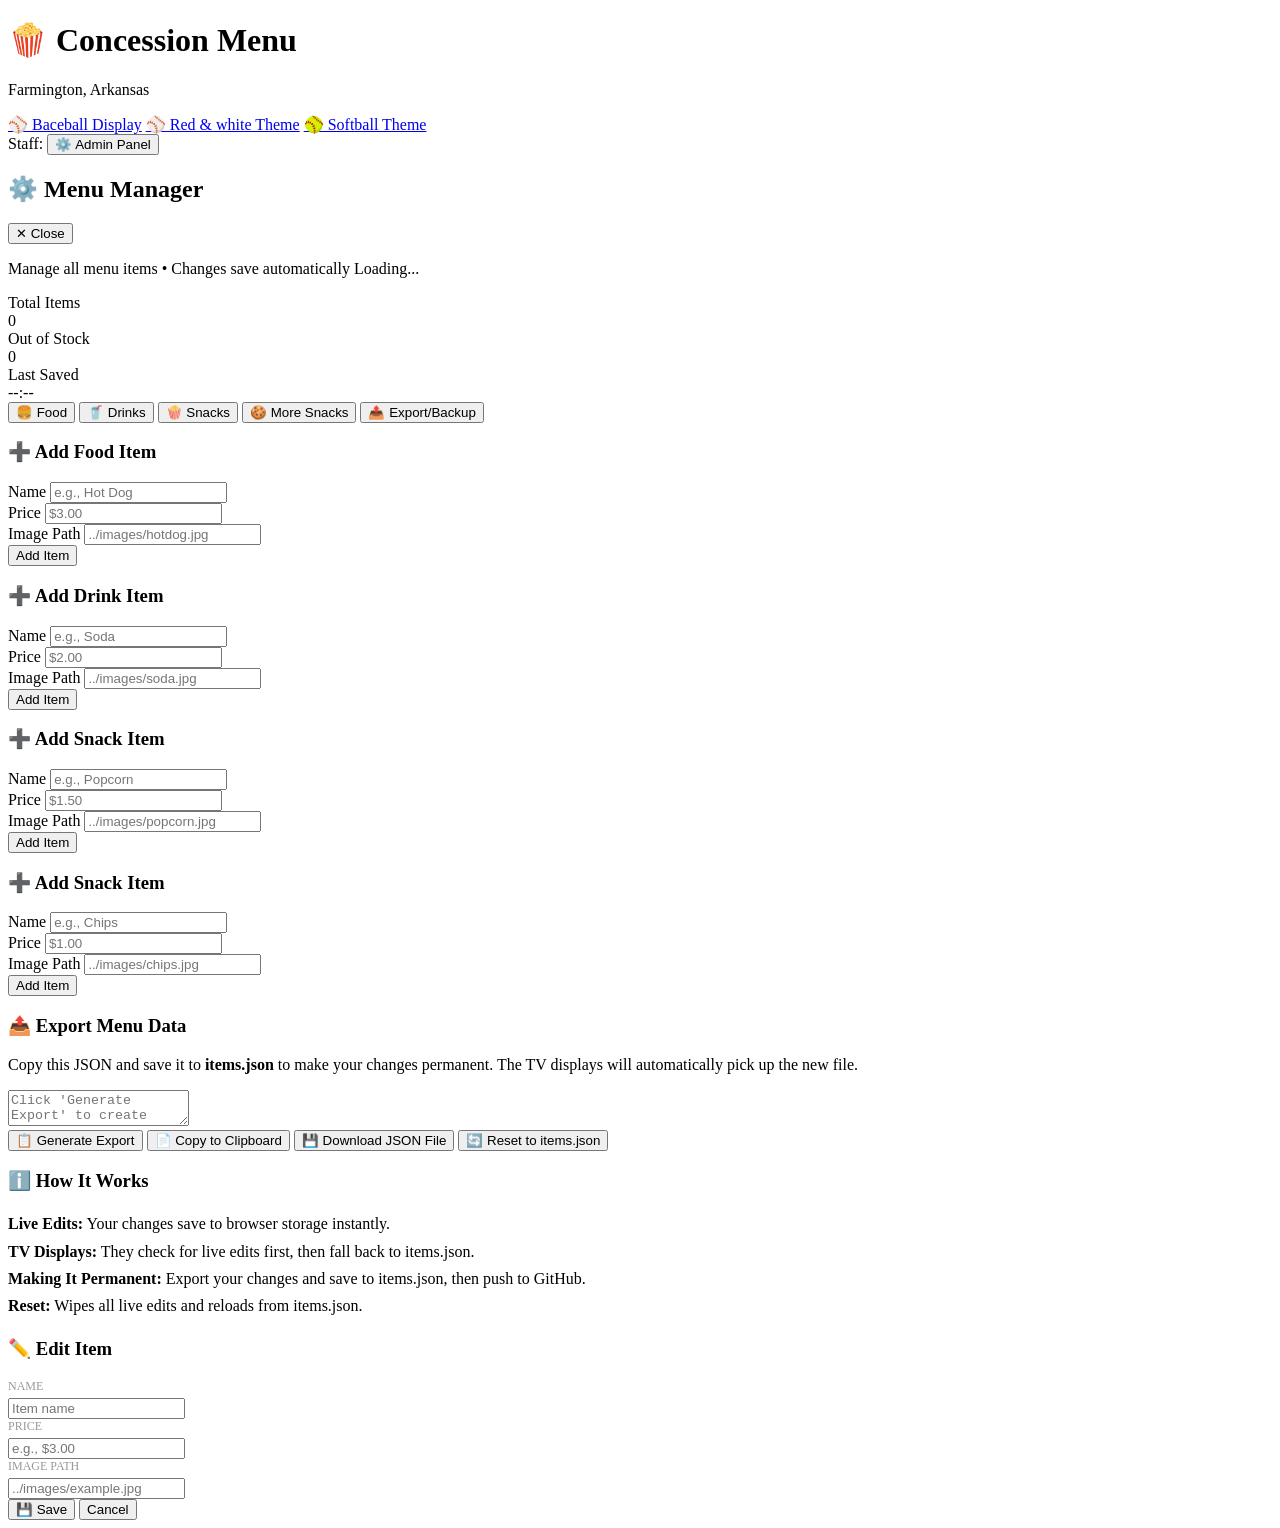
==== commit 828a94c0: "Add files via upload" ====
--- a/index.html
+++ b/index.html
@@ -4,263 +4,7 @@
 <meta charset="UTF-8">
 <meta name="viewport" content="width=device-width, initial-scale=1.0">
 <title>Menu Launcher - Farmington Concession Stand</title>
-<style>
-* { margin: 0; padding: 0; box-sizing: border-box; }
-
-body {
-  background: linear-gradient(135deg, #0a0a0a 0%, #1a1a1a 100%);
-  color: white;
-  font-family: 'Segoe UI', Tahoma, Geneva, Verdana, sans-serif;
-  text-align: center;
-  min-height: 100vh;
-  display: flex;
-  flex-direction: column;
-  justify-content: center;
-  align-items: center;
-  padding: 20px 20px 80px;
-  overflow-x: hidden;
-}
-
-@keyframes float {
-  0%, 100% { transform: translateY(0px) rotate(0deg); }
-  50% { transform: translateY(-20px) rotate(180deg); }
-}
-.background-decoration {
-  position: fixed; top: 0; left: 0; width: 100%; height: 100%;
-  overflow: hidden; z-index: 0; pointer-events: none;
-}
-.particle {
-  position: absolute; width: 4px; height: 4px;
-  background: rgba(255,215,0,0.3); border-radius: 50%;
-  animation: float 6s infinite ease-in-out;
-}
-.particle:nth-child(1){left:10%;top:20%;animation-delay:0s}
-.particle:nth-child(2){left:80%;top:30%;animation-delay:1s}
-.particle:nth-child(3){left:30%;top:70%;animation-delay:2s}
-.particle:nth-child(4){left:70%;top:60%;animation-delay:1.5s}
-.particle:nth-child(5){left:50%;top:40%;animation-delay:0.5s}
-
-.content-wrapper {
-  position: relative; z-index: 1;
-  width: 100%; max-width: 1200px;
-  animation: fadeIn 0.8s ease-out;
-}
-
-h1 {
-  font-size: clamp(40px, 8vw, 70px); margin-bottom: 10px;
-  background: linear-gradient(135deg, #ffd700, #ffed4e);
-  -webkit-background-clip: text; -webkit-text-fill-color: transparent; background-clip: text;
-  animation: titleGlow 3s ease-in-out infinite;
-  font-weight: 800; letter-spacing: 2px;
-}
-@keyframes titleGlow {
-  0%,100%{filter:drop-shadow(0 0 10px rgba(255,215,0,.5))}
-  50%    {filter:drop-shadow(0 0 20px rgba(255,215,0,.8))}
-}
-.subtitle { font-size: clamp(18px,3vw,24px); margin-bottom: 50px; color: #ccc; letter-spacing: 1px; }
-
-/* ── Launcher buttons ── */
-.launcher { display: flex; justify-content: center; gap: 30px; flex-wrap: wrap; padding: 20px; }
-
-.button {
-  width: 280px; height: 180px; border-radius: 25px;
-  font-size: 26px; font-weight: bold; cursor: pointer;
-  border: 3px solid transparent;
-  transition: all 0.4s cubic-bezier(0.175,0.885,0.32,1.275);
-  position: relative; overflow: hidden;
-  box-shadow: 0 10px 30px rgba(0,0,0,0.3);
-  display: flex; align-items: center; justify-content: center;
-  text-decoration: none; color: white;
-}
-.button::before {
-  content:''; position:absolute; top:0; left:-100%; width:100%; height:100%;
-  background: linear-gradient(90deg,transparent,rgba(255,255,255,0.2),transparent);
-  transition: left 0.5s;
-}
-.button:hover::before { left: 100%; }
-.button:hover { transform: translateY(-10px) scale(1.05); box-shadow: 0 20px 40px rgba(0,0,0,0.4); border-color: rgba(255,215,0,0.5); }
-.button:active { transform: translateY(-5px) scale(1.02); }
-.button:focus  { outline: 3px solid #ffd700; outline-offset: 3px; }
-
-.main        { background: linear-gradient(145deg,#2196f3,#1565c0); }
-.main:hover  { background: linear-gradient(145deg,#42a5f5,#1976d2); }
-.thanksgiving{ background: linear-gradient(145deg,#ff9800,#6d4c41); }
-.thanksgiving:hover { background: linear-gradient(145deg,#ffa726,#795548); }
-.baseball    { background: linear-gradient(145deg,#cc0000,#990000); }
-.baseball:hover { background: linear-gradient(145deg,#e60000,#cc0000); }
-.softball    { background: linear-gradient(145deg,#e91e8c,#9c1060); }
-.softball:hover { background: linear-gradient(145deg,#f06aad,#e91e8c); }
-
-.button:nth-child(1){animation:fadeIn .6s ease-out .2s backwards}
-.button:nth-child(2){animation:fadeIn .6s ease-out .4s backwards}
-.button:nth-child(3){animation:fadeIn .6s ease-out .6s backwards}
-.button:nth-child(4){animation:fadeIn .6s ease-out .8s backwards}
-
-@keyframes fadeIn { from{opacity:0;transform:scale(0.9)} to{opacity:1;transform:scale(1)} }
-
-/* ── Admin tab bar ── */
-.admin-tab-bar {
-  position: fixed; bottom: 0; left: 0; right: 0;
-  background: #111; border-top: 2px solid #ffd700;
-  display: flex; align-items: center; justify-content: center; gap: 16px;
-  padding: 10px 20px; z-index: 100;
-}
-.admin-tab-bar-label { color: #888; font-size: 14px; }
-.admin-open-btn {
-  background: linear-gradient(145deg,#ffd700,#ffb300);
-  color: #1a1a1a; font-size: 16px; font-weight: bold;
-  border: none; border-radius: 10px; padding: 10px 28px;
-  cursor: pointer; transition: all 0.3s; letter-spacing: 1px;
-}
-.admin-open-btn:hover { background: linear-gradient(145deg,#ffed4e,#ffd700); transform: translateY(-2px); box-shadow: 0 4px 14px rgba(255,215,0,0.4); }
-
-/* ── Admin overlay ── */
-#adminOverlay {
-  display: none; position: fixed; inset: 0;
-  background: rgba(0,0,0,0.95); z-index: 200;
-  overflow-y: auto; padding: 30px 20px 80px;
-}
-#adminOverlay.open { display: block; }
-
-.admin-panel {
-  max-width: 920px; margin: 0 auto;
-  background: #1e1e1e; border: 2px solid #ffd700;
-  border-radius: 20px; padding: 30px;
-  animation: fadeIn 0.3s ease-out;
-}
-.admin-panel-header { display: flex; align-items: flex-start; justify-content: space-between; margin-bottom: 6px; }
-.admin-panel h2 { font-size: 30px; color: #ffd700; letter-spacing: 2px; }
-.admin-sub { color: #888; font-size: 13px; margin-bottom: 22px; }
-.close-admin-btn {
-  background: #2a2a2a; color: #fff; border: 1px solid #444;
-  border-radius: 8px; padding: 8px 16px; font-size: 15px;
-  cursor: pointer; transition: all 0.2s; flex-shrink: 0;
-}
-.close-admin-btn:hover { background: #444; }
-
-/* Sync status */
-.sync-status {
-  display: inline-block; padding: 6px 12px; border-radius: 6px;
-  font-size: 12px; font-weight: bold; margin-left: 12px;
-}
-.sync-status.synced { background: #2e7d32; color: white; }
-.sync-status.modified { background: #ff9800; color: white; }
-
-/* Category tabs */
-.admin-tabs { display: flex; gap: 6px; flex-wrap: wrap; margin-bottom: 20px; border-bottom: 2px solid #2a2a2a; padding-bottom: 10px; }
-.admin-tab {
-  padding: 8px 16px; border-radius: 8px 8px 0 0; border: none;
-  background: #2a2a2a; color: #888; font-size: 14px; font-weight: bold;
-  cursor: pointer; transition: all 0.2s;
-}
-.admin-tab.active,.admin-tab:hover { background: #ffd700; color: #1a1a1a; }
-
-.admin-section { display: none; }
-.admin-section.active { display: block; }
-
-/* Stats bar */
-.stats-bar {
-  display: flex; gap: 20px; justify-content: center; flex-wrap: wrap;
-  background: #252525; border-radius: 10px; padding: 12px 20px;
-  margin-bottom: 20px; border: 1px solid #383838;
-}
-.stat-item { text-align: center; }
-.stat-label { font-size: 11px; color: #888; text-transform: uppercase; letter-spacing: 0.5px; }
-.stat-value { font-size: 20px; font-weight: bold; color: #ffd700; margin-top: 2px; }
-
-/* Item rows */
-.admin-item-list { display: flex; flex-direction: column; gap: 8px; margin-bottom: 20px; max-height: 340px; overflow-y: auto; padding-right: 4px; }
-.admin-item-row {
-  display: flex; align-items: center; gap: 10px;
-  background: #252525; border: 1px solid #383838; border-radius: 10px; padding: 10px 14px;
-  transition: all 0.2s;
-}
-.admin-item-row:hover { border-color: #ffd700; background: #2a2a2a; }
-.admin-item-row img { width: 48px; height: 48px; object-fit: cover; border-radius: 8px; border: 2px solid #444; flex-shrink: 0; }
-.admin-item-info { flex: 1; text-align: left; min-width: 0; }
-.admin-item-info .iname { font-size: 15px; font-weight: bold; color: #fff; white-space: nowrap; overflow: hidden; text-overflow: ellipsis; }
-.admin-item-info .iprice { font-size: 13px; color: #ffd700; }
-.admin-item-actions { display: flex; gap: 6px; align-items: center; flex-shrink: 0; }
-
-.oos-toggle { padding: 5px 11px; border-radius: 6px; border: none; font-size: 11px; font-weight: bold; cursor: pointer; transition: all 0.2s; white-space: nowrap; }
-.oos-toggle.in-stock  { background: #2e7d32; color: #fff; }
-.oos-toggle.out-stock { background: #b71c1c; color: #fff; }
-.oos-toggle:hover { opacity: 0.85; transform: scale(1.04); }
-.edit-btn-a { padding: 5px 11px; background: #1565c0; color: #fff; border: none; border-radius: 6px; font-size: 13px; cursor: pointer; transition: all 0.2s; }
-.edit-btn-a:hover { background: #1e88e5; }
-.del-btn-a  { padding: 5px 9px; background: #7a0c02; color: #fff; border: none; border-radius: 6px; font-size: 14px; cursor: pointer; transition: all 0.2s; }
-.del-btn-a:hover { background: #c62828; }
-
-/* Add form */
-.add-item-form { background: #242424; border: 1px solid #333; border-radius: 12px; padding: 18px; }
-.add-item-form h3 { color: #ffd700; margin-bottom: 14px; font-size: 16px; }
-.form-row { display: grid; grid-template-columns: 1fr 1fr; gap: 10px; margin-bottom: 10px; }
-.form-row.full { grid-template-columns: 1fr; }
-.form-group { display: flex; flex-direction: column; gap: 4px; text-align: left; }
-.form-group label { font-size: 12px; color: #999; font-weight: bold; text-transform: uppercase; letter-spacing: .5px; }
-.form-group input, .form-group select {
-  padding: 9px 12px; border-radius: 8px; border: 2px solid #383838;
-  background: #1a1a1a; color: #fff; font-size: 14px; transition: border-color 0.2s;
-}
-.form-group input:focus, .form-group select:focus { outline: none; border-color: #ffd700; }
-.add-btn-a {
-  width: 100%; padding: 11px; background: linear-gradient(145deg,#ffd700,#ffb300);
-  color: #1a1a1a; font-size: 14px; font-weight: bold; border: none;
-  border-radius: 8px; cursor: pointer; transition: all 0.2s; margin-top: 6px;
-}
-.add-btn-a:hover { background: linear-gradient(145deg,#ffed4e,#ffd700); transform: translateY(-1px); }
-
-/* Export section */
-.export-section { background: #242424; border: 1px solid #333; border-radius: 12px; padding: 18px; margin-top: 20px; }
-.export-section h3 { color: #ffd700; margin-bottom: 12px; font-size: 16px; }
-.export-section p { color: #aaa; font-size: 13px; margin-bottom: 12px; line-height: 1.5; }
-.export-area { width: 100%; height: 160px; background: #1a1a1a; color: #fff; border: 2px solid #383838; border-radius: 8px; padding: 12px; font-family: 'Courier New', monospace; font-size: 12px; resize: vertical; margin-bottom: 10px; }
-.export-area:focus { outline: none; border-color: #ffd700; }
-.export-buttons { display: flex; gap: 8px; flex-wrap: wrap; }
-.export-btn {
-  padding: 9px 18px; border-radius: 8px; border: none; font-size: 14px;
-  font-weight: bold; cursor: pointer; transition: all 0.2s;
-}
-.export-btn.primary { background: linear-gradient(145deg,#ffd700,#ffb300); color: #1a1a1a; }
-.export-btn.primary:hover { background: linear-gradient(145deg,#ffed4e,#ffd700); }
-.export-btn.secondary { background: #2a2a2a; color: #fff; border: 1px solid #444; }
-.export-btn.secondary:hover { background: #383838; }
-.export-btn.danger { background: #c62828; color: #fff; }
-.export-btn.danger:hover { background: #b71c1c; }
-
-/* Edit modal */
-#editModal {
-  display: none; position: fixed; inset: 0; background: rgba(0,0,0,0.9);
-  z-index: 300; align-items: center; justify-content: center; padding: 20px;
-}
-#editModal.open { display: flex; }
-.edit-box {
-  background: #1e1e1e; border: 2px solid #ffd700; border-radius: 16px;
-  padding: 28px; width: 100%; max-width: 480px;
-  animation: fadeIn 0.3s ease-out;
-}
-.edit-box h3 { color: #ffd700; margin-bottom: 20px; font-size: 22px; }
-.edit-field {
-  width: 100%; padding: 10px 14px; margin-bottom: 14px;
-  background: #1a1a1a; color: #fff; border: 2px solid #383838;
-  border-radius: 8px; font-size: 14px; transition: border-color 0.2s;
-}
-.edit-field:focus { outline: none; border-color: #ffd700; }
-.edit-actions { display: flex; gap: 10px; margin-top: 20px; }
-.save-edit, .cancel-edit {
-  flex: 1; padding: 11px; border-radius: 8px; border: none;
-  font-size: 15px; font-weight: bold; cursor: pointer; transition: all 0.2s;
-}
-.save-edit { background: linear-gradient(145deg,#ffd700,#ffb300); color: #1a1a1a; }
-.save-edit:hover { background: linear-gradient(145deg,#ffed4e,#ffd700); }
-.cancel-edit { background: #2a2a2a; color: #fff; }
-.cancel-edit:hover { background: #444; }
-
-@media(max-width:768px) {
-  .form-row { grid-template-columns: 1fr; }
-  .stats-bar { gap: 12px; }
-}
-</style>
+<link rel="stylesheet" href="index.css">
 </head>
 <body>
 
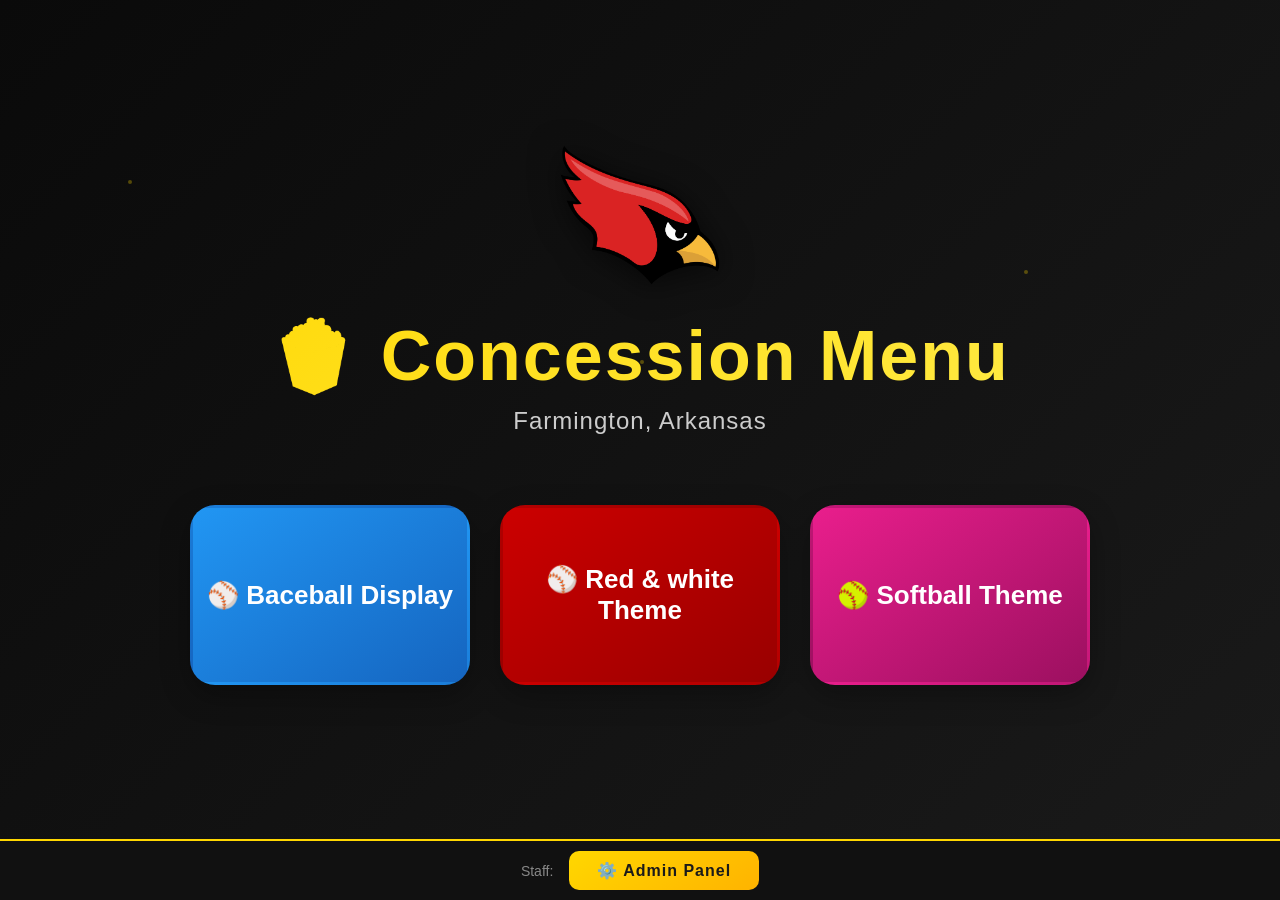
==== commit 147f5309: "Add files via upload" ====
--- a/index.html
+++ b/index.html
@@ -17,6 +17,7 @@
 </div>
 
 <div class="content-wrapper">
+  <img src="images/logo.jpg" alt="Farmington Concession Stand Logo" class="site-logo">
   <h1>🍿 Concession Menu</h1>
   <p class="subtitle">Farmington, Arkansas</p>
 
@@ -66,7 +67,7 @@
       <button class="admin-tab" onclick="switchTab('drinkColumn',this)">🥤 Drinks</button>
       <button class="admin-tab" onclick="switchTab('snackColumn',this)">🍿 Snacks</button>
       <button class="admin-tab" onclick="switchTab('snackColumn2',this)">🍪 More Snacks</button>
-      <button class="admin-tab" onclick="switchTab('export',this)">📤 Export/Backup</button>
+      <button class="admin-tab" onclick="switchTab('export',this); generateExport()">📤 Export/Backup</button>
     </div>
 
     <!-- Food Section -->
@@ -173,13 +174,25 @@
     <div class="admin-section" id="tab-export">
       <div class="export-section">
         <h3>📤 Export Menu Data</h3>
-        <p>Copy this JSON and save it to <strong>items.json</strong> to make your changes permanent. The TV displays will automatically pick up the new file.</p>
-        <textarea class="export-area" id="exportArea" readonly placeholder="Click 'Generate Export' to create JSON..."></textarea>
+        <p>Edit this JSON directly <strong>or</strong> paste in a saved JSON, then click <strong>Apply / Import JSON</strong> to load it into the live menu. To make changes permanent across all devices, download and replace <strong>items.json</strong> in your project.</p>
+        <textarea class="export-area" id="exportArea" placeholder="Click 'Generate Export' to create JSON, or paste JSON here to import it..."></textarea>
         <div class="export-buttons">
           <button class="export-btn primary" onclick="generateExport()">📋 Generate Export</button>
           <button class="export-btn primary" onclick="copyExport()">📄 Copy to Clipboard</button>
           <button class="export-btn secondary" onclick="downloadExport()">💾 Download JSON File</button>
+          <button class="export-btn success" onclick="importFromTextarea()">✅ Apply / Import JSON</button>
           <button class="export-btn danger" onclick="resetToJSON()">🔄 Reset to items.json</button>
+        </div>
+      </div>
+
+      <div class="export-section" style="margin-top: 16px;">
+        <h3>📦 Backup Snapshot</h3>
+        <p>A backup is automatically created from <strong>items.json</strong> on first load. Downloaded backups are named with a timestamp and belong in the <strong>backups/</strong> folder in your project. You can load any saved backup file back in at any time.</p>
+        <div class="export-buttons">
+          <button class="export-btn success" onclick="saveAsBackup()">💾 Save Current as Backup</button>
+          <button class="export-btn primary" onclick="restoreFromBackup()">♻️ Restore from Backup</button>
+          <button class="export-btn secondary" onclick="downloadBackup()">⬇️ Download to backups/ folder</button>
+          <button class="export-btn secondary" onclick="loadBackupFromFile()">📂 Load Backup from File</button>
         </div>
       </div>
 
@@ -240,6 +253,12 @@
   }
 
   const fromStorage = localStorage.getItem('adminMenuData');
+
+  // Save items.json as backup if we don't have one yet
+  if (fromFile && !localStorage.getItem('menuBackupData')) {
+    localStorage.setItem('menuBackupData', JSON.stringify(fromFile));
+    console.log('Backup created from items.json');
+  }
 
   if (fromStorage) {
     // Use localStorage data (live edits)
@@ -475,6 +494,35 @@
   document.getElementById('exportArea').value = formatted;
 }
 
+function importFromTextarea() {
+  const area = document.getElementById('exportArea');
+  const raw = area.value.trim();
+  if (!raw) {
+    alert('⚠️ Nothing to import. Generate or paste JSON first.');
+    return;
+  }
+  let parsed;
+  try {
+    parsed = JSON.parse(raw);
+  } catch(e) {
+    alert('❌ Invalid JSON!\n\nFix any syntax errors and try again.\n\nError: ' + e.message);
+    return;
+  }
+  // Validate structure
+  const expected = ['foodColumn','drinkColumn','snackColumn','snackColumn2'];
+  const missing = expected.filter(k => !Array.isArray(parsed[k]));
+  if (missing.length) {
+    alert('⚠️ JSON is missing required keys: ' + missing.join(', ') + '\n\nMake sure the JSON has all four columns.');
+    return;
+  }
+  if (!confirm('✅ Import this JSON as the live menu?\n\nThis will replace all current items with what is in the editor.')) return;
+  menuData = parsed;
+  normalizeData();
+  saveData();
+  renderAll();
+  alert('✅ JSON imported successfully! The live menu has been updated.');
+}
+
 function copyExport() {
   const area = document.getElementById('exportArea');
   if (!area.value) generateExport();
@@ -519,6 +567,87 @@
   alert('✅ Data reset successfully!\n\nAll live edits have been cleared. Now showing data from items.json.');
 }
 
+// ── Backup Functions ──────────────────────────────────────────────────────────
+function saveAsBackup() {
+  if (!menuData) return;
+  if (!confirm('Save current menu as the backup snapshot?\n\nThis will overwrite the existing backup.')) return;
+  localStorage.setItem('menuBackupData', JSON.stringify(menuData));
+  const t = new Date().toLocaleTimeString([], {hour:'2-digit', minute:'2-digit'});
+  alert('Backup saved at ' + t + '.\n\nYou can restore to this snapshot at any time using "Restore from Backup".');
+}
+
+function restoreFromBackup() {
+  const raw = localStorage.getItem('menuBackupData');
+  if (!raw) {
+    alert('No backup found.\n\nA backup is created automatically the first time items.json loads. You can also save one manually using "Save as Backup".');
+    return;
+  }
+  const backup = JSON.parse(raw);
+  const itemCount = Object.values(backup).reduce((n, col) => n + (col||[]).length, 0);
+  if (!confirm('Restore from backup?\n\nThis will replace the live menu with the backup snapshot (' + itemCount + ' items).\n\nCurrent live edits will be lost.')) return;
+  menuData = backup;
+  normalizeData();
+  saveData();
+  renderAll();
+  generateExport();
+  alert('Restored from backup successfully!');
+}
+
+function downloadBackup() {
+  const raw = localStorage.getItem('menuBackupData');
+  if (!raw) {
+    alert('No backup found. Use "Save as Backup" first.');
+    return;
+  }
+  const now = new Date();
+  const stamp = now.getFullYear() + '-' +
+    String(now.getMonth()+1).padStart(2,'0') + '-' +
+    String(now.getDate()).padStart(2,'0') + '_' +
+    String(now.getHours()).padStart(2,'0') + '-' +
+    String(now.getMinutes()).padStart(2,'0');
+  const filename = 'backups/items.backup.' + stamp + '.json';
+  const blob = new Blob([raw], { type: 'application/json' });
+  const url = URL.createObjectURL(blob);
+  const a = document.createElement('a');
+  a.href = url;
+  a.download = filename;
+  document.body.appendChild(a);
+  a.click();
+  document.body.removeChild(a);
+  URL.revokeObjectURL(url);
+  alert('Downloaded to your Downloads folder.\n\nFilename: ' + filename + '\n\nMove it into the backups/ folder in your project to keep it alongside the site files.');
+}
+
+function loadBackupFromFile() {
+  const input = document.createElement('input');
+  input.type = 'file';
+  input.accept = '.json';
+  input.onchange = e => {
+    const file = e.target.files[0];
+    if (!file) return;
+    const reader = new FileReader();
+    reader.onload = ev => {
+      try {
+        const parsed = JSON.parse(ev.target.result);
+        const expected = ['foodColumn','drinkColumn','snackColumn','snackColumn2'];
+        const missing = expected.filter(k => !Array.isArray(parsed[k]));
+        if (missing.length) {
+          alert('Invalid backup file — missing keys: ' + missing.join(', '));
+          return;
+        }
+        const itemCount = Object.values(parsed).reduce((n, col) => n + col.length, 0);
+        if (!confirm('Load "' + file.name + '" as backup?\n\n' + itemCount + ' items found.\n\nThis will set it as the active backup snapshot (does not affect the live menu until you click Restore).')) return;
+        localStorage.setItem('menuBackupData', JSON.stringify(parsed));
+        alert('Backup loaded from file!\n\nClick "Restore from Backup" to apply it to the live menu.');
+      } catch(e) {
+        alert('Could not read file — invalid JSON.\n\n' + e.message);
+      }
+    };
+    reader.readAsText(file);
+  };
+  input.click();
+}
+
 // ── Utility Functions ────────────────────────────────────────────────────────
 function escapeHtml(unsafe) {
   return unsafe
--- a/index.css
+++ b/index.css
@@ -0,0 +1,269 @@
+* { margin: 0; padding: 0; box-sizing: border-box; }
+
+body {
+  background: linear-gradient(135deg, #0a0a0a 0%, #1a1a1a 100%);
+  color: white;
+  font-family: 'Segoe UI', Tahoma, Geneva, Verdana, sans-serif;
+  text-align: center;
+  min-height: 100vh;
+  display: flex;
+  flex-direction: column;
+  justify-content: center;
+  align-items: center;
+  padding: 20px 20px 80px;
+  overflow-x: hidden;
+}
+
+@keyframes float {
+  0%, 100% { transform: translateY(0px) rotate(0deg); }
+  50% { transform: translateY(-20px) rotate(180deg); }
+}
+.background-decoration {
+  position: fixed; top: 0; left: 0; width: 100%; height: 100%;
+  overflow: hidden; z-index: 0; pointer-events: none;
+}
+.particle {
+  position: absolute; width: 4px; height: 4px;
+  background: rgba(255,215,0,0.3); border-radius: 50%;
+  animation: float 6s infinite ease-in-out;
+}
+.particle:nth-child(1){left:10%;top:20%;animation-delay:0s}
+.particle:nth-child(2){left:80%;top:30%;animation-delay:1s}
+.particle:nth-child(3){left:30%;top:70%;animation-delay:2s}
+.particle:nth-child(4){left:70%;top:60%;animation-delay:1.5s}
+.particle:nth-child(5){left:50%;top:40%;animation-delay:0.5s}
+
+.content-wrapper {
+  position: relative; z-index: 1;
+  width: 100%; max-width: 1200px;
+  animation: fadeIn 0.8s ease-out;
+}
+
+.site-logo {
+  display: block;
+  max-width: min(340px, 80vw);
+  max-height: 160px;
+  width: auto;
+  height: auto;
+  margin: 0 auto 20px;
+  object-fit: contain;
+  border-radius: 12px;
+  filter: drop-shadow(0 4px 16px rgba(0,0,0,0.6));
+}
+
+h1 {
+  font-size: clamp(40px, 8vw, 70px); margin-bottom: 10px;
+  background: linear-gradient(135deg, #ffd700, #ffed4e);
+  -webkit-background-clip: text; -webkit-text-fill-color: transparent; background-clip: text;
+  animation: titleGlow 3s ease-in-out infinite;
+  font-weight: 800; letter-spacing: 2px;
+}
+@keyframes titleGlow {
+  0%,100%{filter:drop-shadow(0 0 10px rgba(255,215,0,.5))}
+  50%    {filter:drop-shadow(0 0 20px rgba(255,215,0,.8))}
+}
+.subtitle { font-size: clamp(18px,3vw,24px); margin-bottom: 50px; color: #ccc; letter-spacing: 1px; }
+
+/* ── Launcher buttons ── */
+.launcher { display: flex; justify-content: center; gap: 30px; flex-wrap: wrap; padding: 20px; }
+
+.button {
+  width: 280px; height: 180px; border-radius: 25px;
+  font-size: 26px; font-weight: bold; cursor: pointer;
+  border: 3px solid transparent;
+  transition: all 0.4s cubic-bezier(0.175,0.885,0.32,1.275);
+  position: relative; overflow: hidden;
+  box-shadow: 0 10px 30px rgba(0,0,0,0.3);
+  display: flex; align-items: center; justify-content: center;
+  text-decoration: none; color: white;
+}
+.button::before {
+  content:''; position:absolute; top:0; left:-100%; width:100%; height:100%;
+  background: linear-gradient(90deg,transparent,rgba(255,255,255,0.2),transparent);
+  transition: left 0.5s;
+}
+.button:hover::before { left: 100%; }
+.button:hover { transform: translateY(-10px) scale(1.05); box-shadow: 0 20px 40px rgba(0,0,0,0.4); border-color: rgba(255,215,0,0.5); }
+.button:active { transform: translateY(-5px) scale(1.02); }
+.button:focus  { outline: 3px solid #ffd700; outline-offset: 3px; }
+
+.main        { background: linear-gradient(145deg,#2196f3,#1565c0); }
+.main:hover  { background: linear-gradient(145deg,#42a5f5,#1976d2); }
+.thanksgiving{ background: linear-gradient(145deg,#ff9800,#6d4c41); }
+.thanksgiving:hover { background: linear-gradient(145deg,#ffa726,#795548); }
+.baseball    { background: linear-gradient(145deg,#cc0000,#990000); }
+.baseball:hover { background: linear-gradient(145deg,#e60000,#cc0000); }
+.softball    { background: linear-gradient(145deg,#e91e8c,#9c1060); }
+.softball:hover { background: linear-gradient(145deg,#f06aad,#e91e8c); }
+
+.button:nth-child(1){animation:fadeIn .6s ease-out .2s backwards}
+.button:nth-child(2){animation:fadeIn .6s ease-out .4s backwards}
+.button:nth-child(3){animation:fadeIn .6s ease-out .6s backwards}
+.button:nth-child(4){animation:fadeIn .6s ease-out .8s backwards}
+
+@keyframes fadeIn { from{opacity:0;transform:scale(0.9)} to{opacity:1;transform:scale(1)} }
+
+/* ── Admin tab bar ── */
+.admin-tab-bar {
+  position: fixed; bottom: 0; left: 0; right: 0;
+  background: #111; border-top: 2px solid #ffd700;
+  display: flex; align-items: center; justify-content: center; gap: 16px;
+  padding: 10px 20px; z-index: 100;
+}
+.admin-tab-bar-label { color: #888; font-size: 14px; }
+.admin-open-btn {
+  background: linear-gradient(145deg,#ffd700,#ffb300);
+  color: #1a1a1a; font-size: 16px; font-weight: bold;
+  border: none; border-radius: 10px; padding: 10px 28px;
+  cursor: pointer; transition: all 0.3s; letter-spacing: 1px;
+}
+.admin-open-btn:hover { background: linear-gradient(145deg,#ffed4e,#ffd700); transform: translateY(-2px); box-shadow: 0 4px 14px rgba(255,215,0,0.4); }
+
+/* ── Admin overlay ── */
+#adminOverlay {
+  display: none; position: fixed; inset: 0;
+  background: rgba(0,0,0,0.95); z-index: 200;
+  overflow-y: auto; padding: 30px 20px 80px;
+}
+#adminOverlay.open { display: block; }
+
+.admin-panel {
+  max-width: 920px; margin: 0 auto;
+  background: #1e1e1e; border: 2px solid #ffd700;
+  border-radius: 20px; padding: 30px;
+  animation: fadeIn 0.3s ease-out;
+}
+.admin-panel-header { display: flex; align-items: flex-start; justify-content: space-between; margin-bottom: 6px; }
+.admin-panel h2 { font-size: 30px; color: #ffd700; letter-spacing: 2px; }
+.admin-sub { color: #888; font-size: 13px; margin-bottom: 22px; }
+.close-admin-btn {
+  background: #2a2a2a; color: #fff; border: 1px solid #444;
+  border-radius: 8px; padding: 8px 16px; font-size: 15px;
+  cursor: pointer; transition: all 0.2s; flex-shrink: 0;
+}
+.close-admin-btn:hover { background: #444; }
+
+/* Sync status */
+.sync-status {
+  display: inline-block; padding: 6px 12px; border-radius: 6px;
+  font-size: 12px; font-weight: bold; margin-left: 12px;
+}
+.sync-status.synced { background: #2e7d32; color: white; }
+.sync-status.modified { background: #ff9800; color: white; }
+
+/* Category tabs */
+.admin-tabs { display: flex; gap: 6px; flex-wrap: wrap; margin-bottom: 20px; border-bottom: 2px solid #2a2a2a; padding-bottom: 10px; }
+.admin-tab {
+  padding: 8px 16px; border-radius: 8px 8px 0 0; border: none;
+  background: #2a2a2a; color: #888; font-size: 14px; font-weight: bold;
+  cursor: pointer; transition: all 0.2s;
+}
+.admin-tab.active,.admin-tab:hover { background: #ffd700; color: #1a1a1a; }
+
+.admin-section { display: none; }
+.admin-section.active { display: block; }
+
+/* Stats bar */
+.stats-bar {
+  display: flex; gap: 20px; justify-content: center; flex-wrap: wrap;
+  background: #252525; border-radius: 10px; padding: 12px 20px;
+  margin-bottom: 20px; border: 1px solid #383838;
+}
+.stat-item { text-align: center; }
+.stat-label { font-size: 11px; color: #888; text-transform: uppercase; letter-spacing: 0.5px; }
+.stat-value { font-size: 20px; font-weight: bold; color: #ffd700; margin-top: 2px; }
+
+/* Item rows */
+.admin-item-list { display: flex; flex-direction: column; gap: 8px; margin-bottom: 20px; max-height: 340px; overflow-y: auto; padding-right: 4px; }
+.admin-item-row {
+  display: flex; align-items: center; gap: 10px;
+  background: #252525; border: 1px solid #383838; border-radius: 10px; padding: 10px 14px;
+  transition: all 0.2s;
+}
+.admin-item-row:hover { border-color: #ffd700; background: #2a2a2a; }
+.admin-item-row img { width: 48px; height: 48px; object-fit: cover; border-radius: 8px; border: 2px solid #444; flex-shrink: 0; }
+.admin-item-info { flex: 1; text-align: left; min-width: 0; }
+.admin-item-info .iname { font-size: 15px; font-weight: bold; color: #fff; white-space: nowrap; overflow: hidden; text-overflow: ellipsis; }
+.admin-item-info .iprice { font-size: 13px; color: #ffd700; }
+.admin-item-actions { display: flex; gap: 6px; align-items: center; flex-shrink: 0; }
+
+.oos-toggle { padding: 5px 11px; border-radius: 6px; border: none; font-size: 11px; font-weight: bold; cursor: pointer; transition: all 0.2s; white-space: nowrap; }
+.oos-toggle.in-stock  { background: #2e7d32; color: #fff; }
+.oos-toggle.out-stock { background: #b71c1c; color: #fff; }
+.oos-toggle:hover { opacity: 0.85; transform: scale(1.04); }
+.edit-btn-a { padding: 5px 11px; background: #1565c0; color: #fff; border: none; border-radius: 6px; font-size: 13px; cursor: pointer; transition: all 0.2s; }
+.edit-btn-a:hover { background: #1e88e5; }
+.del-btn-a  { padding: 5px 9px; background: #7a0c02; color: #fff; border: none; border-radius: 6px; font-size: 14px; cursor: pointer; transition: all 0.2s; }
+.del-btn-a:hover { background: #c62828; }
+
+/* Add form */
+.add-item-form { background: #242424; border: 1px solid #333; border-radius: 12px; padding: 18px; }
+.add-item-form h3 { color: #ffd700; margin-bottom: 14px; font-size: 16px; }
+.form-row { display: grid; grid-template-columns: 1fr 1fr; gap: 10px; margin-bottom: 10px; }
+.form-row.full { grid-template-columns: 1fr; }
+.form-group { display: flex; flex-direction: column; gap: 4px; text-align: left; }
+.form-group label { font-size: 12px; color: #999; font-weight: bold; text-transform: uppercase; letter-spacing: .5px; }
+.form-group input, .form-group select {
+  padding: 9px 12px; border-radius: 8px; border: 2px solid #383838;
+  background: #1a1a1a; color: #fff; font-size: 14px; transition: border-color 0.2s;
+}
+.form-group input:focus, .form-group select:focus { outline: none; border-color: #ffd700; }
+.add-btn-a {
+  width: 100%; padding: 11px; background: linear-gradient(145deg,#ffd700,#ffb300);
+  color: #1a1a1a; font-size: 14px; font-weight: bold; border: none;
+  border-radius: 8px; cursor: pointer; transition: all 0.2s; margin-top: 6px;
+}
+.add-btn-a:hover { background: linear-gradient(145deg,#ffed4e,#ffd700); transform: translateY(-1px); }
+
+/* Export section */
+.export-section { background: #242424; border: 1px solid #333; border-radius: 12px; padding: 18px; margin-top: 20px; }
+.export-section h3 { color: #ffd700; margin-bottom: 12px; font-size: 16px; }
+.export-section p { color: #aaa; font-size: 13px; margin-bottom: 12px; line-height: 1.5; }
+.export-area { width: 100%; height: 160px; background: #1a1a1a; color: #fff; border: 2px solid #383838; border-radius: 8px; padding: 12px; font-family: 'Courier New', monospace; font-size: 12px; resize: vertical; margin-bottom: 10px; }
+.export-area:focus { outline: none; border-color: #ffd700; }
+.export-buttons { display: flex; gap: 8px; flex-wrap: wrap; }
+.export-btn {
+  padding: 9px 18px; border-radius: 8px; border: none; font-size: 14px;
+  font-weight: bold; cursor: pointer; transition: all 0.2s;
+}
+.export-btn.primary { background: linear-gradient(145deg,#ffd700,#ffb300); color: #1a1a1a; }
+.export-btn.primary:hover { background: linear-gradient(145deg,#ffed4e,#ffd700); }
+.export-btn.secondary { background: #2a2a2a; color: #fff; border: 1px solid #444; }
+.export-btn.secondary:hover { background: #383838; }
+.export-btn.danger { background: #c62828; color: #fff; }
+.export-btn.danger:hover { background: #b71c1c; }
+.export-btn.success { background: #2e7d32; color: #fff; }
+.export-btn.success:hover { background: #1b5e20; }
+
+/* Edit modal */
+#editModal {
+  display: none; position: fixed; inset: 0; background: rgba(0,0,0,0.9);
+  z-index: 300; align-items: center; justify-content: center; padding: 20px;
+}
+#editModal.open { display: flex; }
+.edit-box {
+  background: #1e1e1e; border: 2px solid #ffd700; border-radius: 16px;
+  padding: 28px; width: 100%; max-width: 480px;
+  animation: fadeIn 0.3s ease-out;
+}
+.edit-box h3 { color: #ffd700; margin-bottom: 20px; font-size: 22px; }
+.edit-field {
+  width: 100%; padding: 10px 14px; margin-bottom: 14px;
+  background: #1a1a1a; color: #fff; border: 2px solid #383838;
+  border-radius: 8px; font-size: 14px; transition: border-color 0.2s;
+}
+.edit-field:focus { outline: none; border-color: #ffd700; }
+.edit-actions { display: flex; gap: 10px; margin-top: 20px; }
+.save-edit, .cancel-edit {
+  flex: 1; padding: 11px; border-radius: 8px; border: none;
+  font-size: 15px; font-weight: bold; cursor: pointer; transition: all 0.2s;
+}
+.save-edit { background: linear-gradient(145deg,#ffd700,#ffb300); color: #1a1a1a; }
+.save-edit:hover { background: linear-gradient(145deg,#ffed4e,#ffd700); }
+.cancel-edit { background: #2a2a2a; color: #fff; }
+.cancel-edit:hover { background: #444; }
+
+@media(max-width:768px) {
+  .form-row { grid-template-columns: 1fr; }
+  .stats-bar { gap: 12px; }
+}
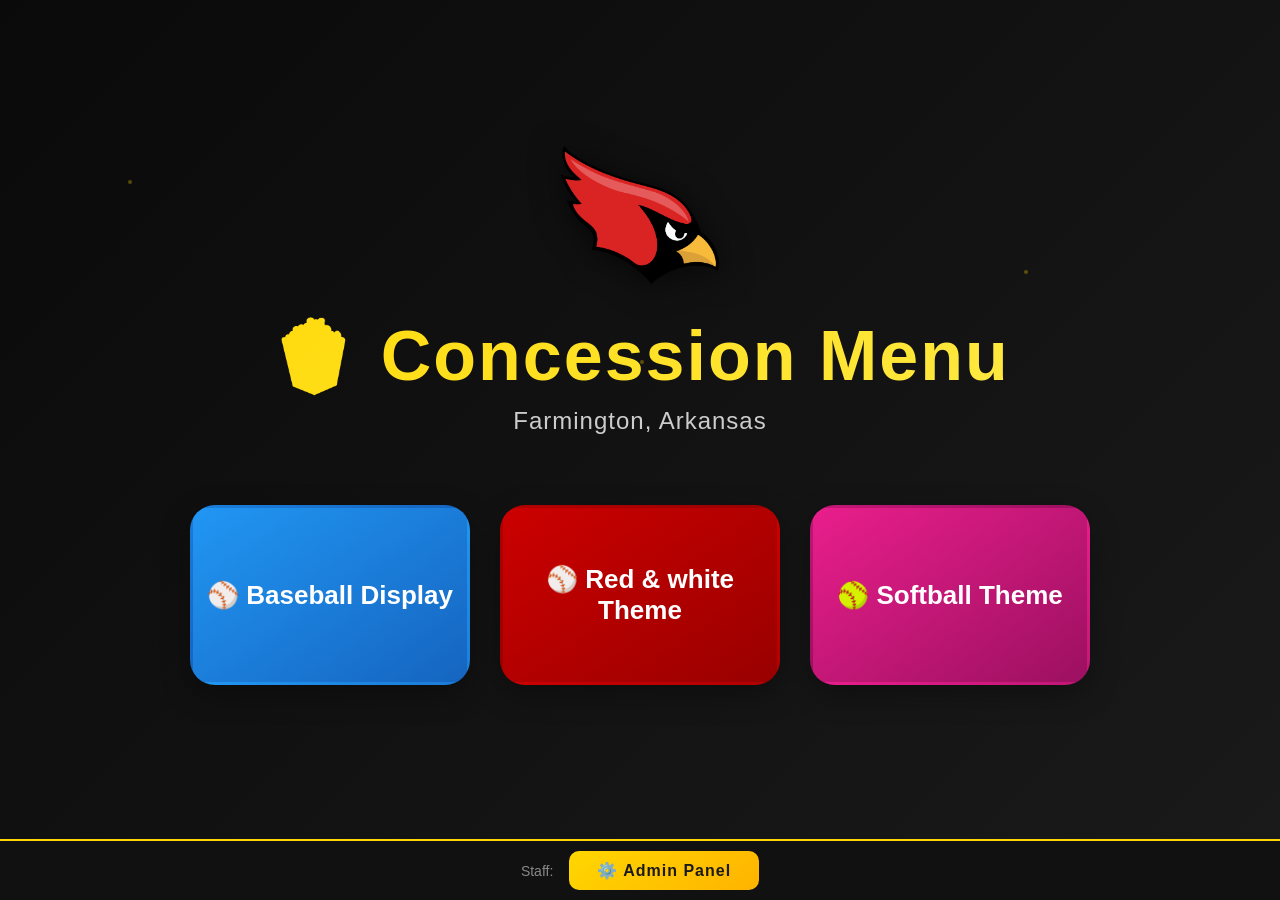
==== commit ff2594cb: "update" ====
--- a/index.html
+++ b/index.html
@@ -22,7 +22,7 @@
   <p class="subtitle">Farmington, Arkansas</p>
 
   <div class="launcher">
-    <a href="baceball theme\index.html" class="button main">⚾ Baceball Display</a>
+    <a href="baceball theme/index.html" class="button main">⚾ Baseball Display</a>
     <a href="red & white theme/index.html" class="button baseball">⚾ Red & white Theme</a>
     <a href="softball theme/index.html" class="button softball">🥎 Softball Theme</a>
   </div>
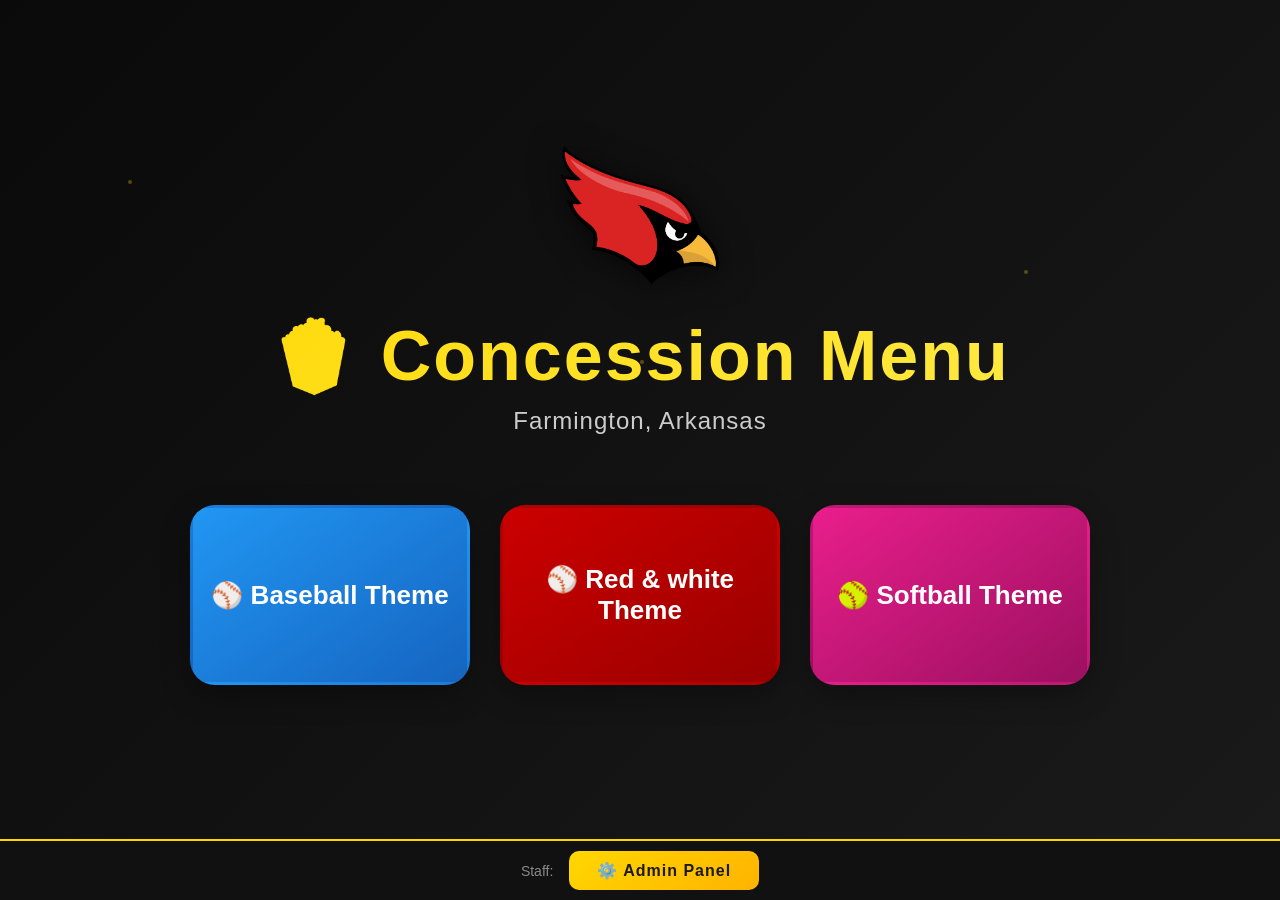
==== commit 122f1302: "Fix spelling of 'Baseball' in index.html" ====
--- a/index.html
+++ b/index.html
@@ -22,7 +22,7 @@
   <p class="subtitle">Farmington, Arkansas</p>
 
   <div class="launcher">
-    <a href="baceball theme/index.html" class="button main">⚾ Baseball Display</a>
+    <a href="baceball theme/index.html" class="button main">⚾ Baseball Theme</a>
     <a href="red & white theme/index.html" class="button baseball">⚾ Red & white Theme</a>
     <a href="softball theme/index.html" class="button softball">🥎 Softball Theme</a>
   </div>
@@ -671,4 +671,4 @@
 });
 </script>
 </body>
-</html>+</html>
